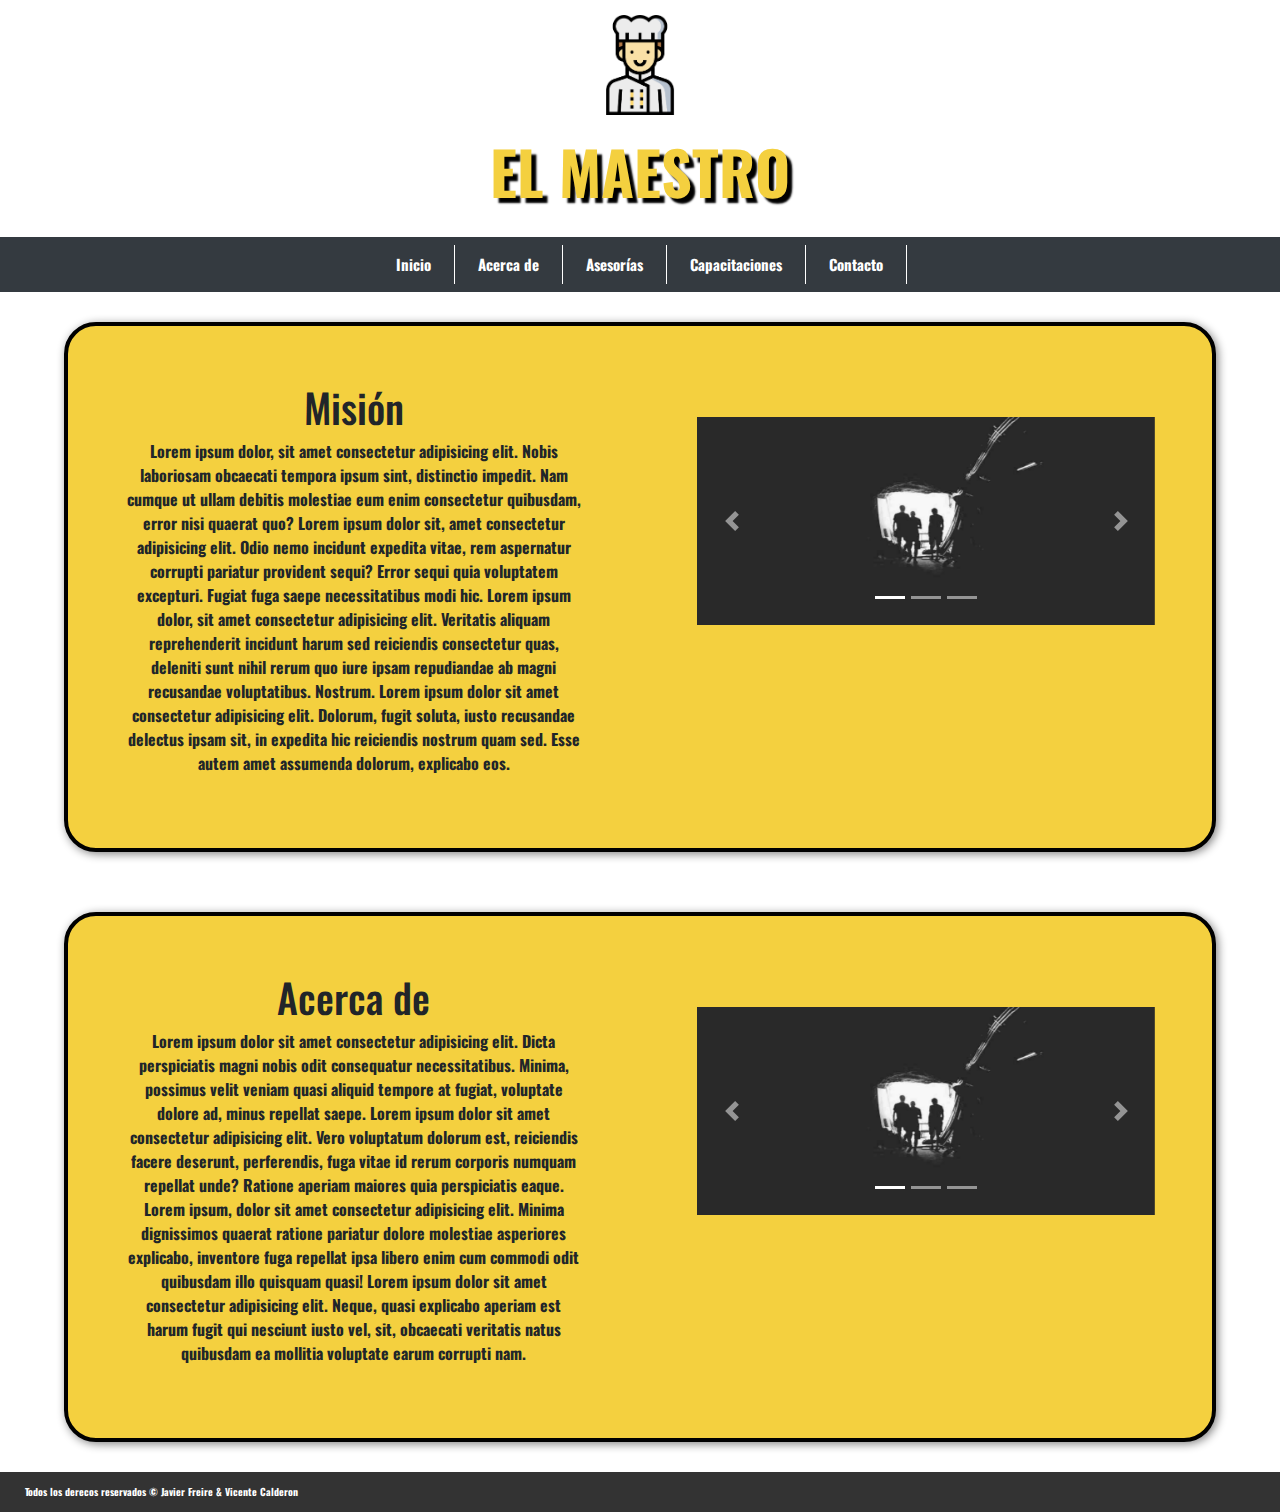
==== index.html @ d7a4fb15 "commit on 'main'" ====
<!DOCTYPE html>
<html lang="es">

<head>
    <meta charset="UTF-8">
    <meta http-equiv="X-UA-Compatible" content="IE=edge">
    <meta name="viewport" content="width=device-width, initial-scale=1.0">
    <title>Asesorias y Capacitaciones Gastronómicas "El Maestro"</title>
    <link rel="icon" href="img/chef.png">
    <link rel="stylesheet" href="css/style.css">
    <link href="https://fonts.googleapis.com/css2?family=Oswald&display=swap" rel="stylesheet">
    <link rel="stylesheet" href="https://maxcdn.bootstrapcdn.com/bootstrap/4.5.2/css/bootstrap.min.css">
    <script src="https://ajax.googleapis.com/ajax/libs/jquery/3.5.1/jquery.min.js"></script>
    <script src="https://cdnjs.cloudflare.com/ajax/libs/popper.js/1.16.0/umd/popper.min.js"></script>
    <script src="https://maxcdn.bootstrapcdn.com/bootstrap/4.5.2/js/bootstrap.min.js"></script>
    <style>
        /* Make the image fully responsive */
        
        .carousel-inner img {
            width: 100%;
            height: 100%;
        }
    </style>
</head>

<body>

    <header id="cabecera">
        <div id="logo">
            <img src="img/chef.png" alt="Logo Chef">
        </div>
        <h1><a href="index.html">El Maestro</a></h1>
    </header>
    <nav class="navbar navbar-expand-lg navbar-dark bg-dark ">
        <button class="navbar-toggler" data-target="#menu" data-toggle="collapse" type="button">
            <span class="navbar-toggler-icon"></span>
        </button>
        <div class="collapse navbar-collapse center" id="menu">
            <ul class="navbar-nav mx-auto">
                <li class="nav-item active">
                    <a href="index.html" class="nav-link">Inicio</a>
                </li>
                <li class="nav-item active">
                    <a href="#acercade" class="nav-link">Acerca de</a>
                </li>
                <li class="nav-item active">
                    <a href="asesorias.html" class="nav-link">Asesorías</a>
                </li>
                <li class="nav-item active">
                    <a href="capacitaciones.html" class="nav-link">Capacitaciones</a>
                </li>
                <li class="nav-item active">
                    <a href="contacto.html" class="nav-link">Contacto</a>
                </li>
            </ul>
        </div>
    </nav>
    <section class="contenedor">
        <div class="sect">
            <div class="cont">
                <h1 class="titulo">Misión</h1>
                <p>
                    Lorem ipsum dolor, sit amet consectetur adipisicing elit. Nobis laboriosam obcaecati tempora ipsum sint, distinctio impedit. Nam cumque ut ullam debitis molestiae eum enim consectetur quibusdam, error nisi quaerat quo? Lorem ipsum dolor sit, amet consectetur
                    adipisicing elit. Odio nemo incidunt expedita vitae, rem aspernatur corrupti pariatur provident sequi? Error sequi quia voluptatem excepturi. Fugiat fuga saepe necessitatibus modi hic. Lorem ipsum dolor, sit amet consectetur adipisicing
                    elit. Veritatis aliquam reprehenderit incidunt harum sed reiciendis consectetur quas, deleniti sunt nihil rerum quo iure ipsam repudiandae ab magni recusandae voluptatibus. Nostrum. Lorem ipsum dolor sit amet consectetur adipisicing
                    elit. Dolorum, fugit soluta, iusto recusandae delectus ipsam sit, in expedita hic reiciendis nostrum quam sed. Esse autem amet assumenda dolorum, explicabo eos.
                </p>
            </div>
            <div class="carrusel">
                <div id="demo" class="carousel slide" data-ride="carousel">

                    <!-- Indicators -->
                    <ul class="carousel-indicators">
                        <li data-target="#demo" data-slide-to="0" class="active"></li>
                        <li data-target="#demo" data-slide-to="1"></li>
                        <li data-target="#demo" data-slide-to="2"></li>
                    </ul>

                    <!-- The slideshow -->
                    <div class="carousel-inner">
                        <div class="carousel-item active">
                            <img src="img/la.jpg" alt="Los Angeles" width="1100" height="500">
                        </div>
                        <div class="carousel-item">
                            <img src="img/chicago.jpg" alt="Chicago" width="1100" height="500">
                        </div>
                        <div class="carousel-item">
                            <img src="img/ny.jpg" alt="New York" width="1100" height="500">
                        </div>
                    </div>

                    <!-- Left and right controls -->
                    <a class="carousel-control-prev" href="#demo" data-slide="prev">
                        <span class="carousel-control-prev-icon"></span>
                    </a>
                    <a class="carousel-control-next" href="#demo" data-slide="next">
                        <span class="carousel-control-next-icon"></span>
                    </a>
                </div>
            </div>
        </div>

        <div class="sect">
            <a name="acercade"></a>

            <div class="cont">
                <h1 class="titulo">Acerca de</h1>
                <p>
                    Lorem ipsum dolor sit amet consectetur adipisicing elit. Dicta perspiciatis magni nobis odit consequatur necessitatibus. Minima, possimus velit veniam quasi aliquid tempore at fugiat, voluptate dolore ad, minus repellat saepe. Lorem ipsum dolor sit amet
                    consectetur adipisicing elit. Vero voluptatum dolorum est, reiciendis facere deserunt, perferendis, fuga vitae id rerum corporis numquam repellat unde? Ratione aperiam maiores quia perspiciatis eaque. Lorem ipsum, dolor sit amet consectetur
                    adipisicing elit. Minima dignissimos quaerat ratione pariatur dolore molestiae asperiores explicabo, inventore fuga repellat ipsa libero enim cum commodi odit quibusdam illo quisquam quasi! Lorem ipsum dolor sit amet consectetur adipisicing
                    elit. Neque, quasi explicabo aperiam est harum fugit qui nesciunt iusto vel, sit, obcaecati veritatis natus quibusdam ea mollitia voluptate earum corrupti nam.
                </p>
            </div>

            <div class="carrusel">
                <div id="demo1" class="carousel slide" data-ride="carousel">

                    <!-- Indicators -->
                    <ul class="carousel-indicators">
                        <li data-target="#demo1" data-slide-to="0" class="active"></li>
                        <li data-target="#demo1" data-slide-to="1"></li>
                        <li data-target="#demo1" data-slide-to="2"></li>
                    </ul>

                    <!-- The slideshow -->
                    <div class="carousel-inner">
                        <div class="carousel-item active">
                            <img src="img/la.jpg" alt="Los Angeles" width="1100" height="500">
                        </div>
                        <div class="carousel-item">
                            <img src="img/chicago.jpg" alt="Chicago" width="1100" height="500">
                        </div>
                        <div class="carousel-item">
                            <img src="img/ny.jpg" alt="New York" width="1100" height="500">
                        </div>
                    </div>

                    <!-- Left and right controls -->
                    <a class="carousel-control-prev" href="#demo1" data-slide="prev">
                        <span class="carousel-control-prev-icon"></span>
                    </a>
                    <a class="carousel-control-next" href="#demo1" data-slide="next">
                        <span class="carousel-control-next-icon"></span>
                    </a>
                </div>
            </div>
        </div>




    </section>
    <footer id="pie">
        <p>Todos los derecos reservados &copy; Javier Freire & Vicente Calderon</p>
    </footer>









</body>

</html>
---- css/style.css ----
* {
    margin: 0%;
    padding: 0%;
    font-family: 'Oswald', sans-serif;
    font-weight: bold;
}

body {
    background-color: #f7f7f7;
}

#cabecera {
    width: 100%;
}

#logo {
    padding-top: 15px;
    text-align: center;
}

#logo img {
    height: 100px;
    width: 100PX;
}

#cabecera h1 {
    text-align: center;
    padding-top: 20px;
    text-shadow: 5px 5px 2px black;
    font-size: 60px;
    text-transform: uppercase;
}

#cabecera h1 a {
    color: #F4D03F;
    text-decoration: none;
}

#cabecera h1 a:hover {
    color: #F4D03F;
}

nav {
    margin-top: 30px;
}

nav ul li {
    padding: 0px 15px;
    border-right: 1px solid white;
}

#menu ul li:hover {
    cursor: pointer;
    background: rgba(0, 0, 0, 0.4);
}

#menu ul li a {
    font-weight: bold;
    text-decoration: none;
    font-size: 15px;
}

#menu ul li a:hover {
    color: #F4D03F;
}

.contenedor {
    height: 100vh;
}

.sect {
    width: 90%;
    margin: 30px 5%;
    border: 4px solid black;
    border-radius: 2em;
    box-shadow: 2px 2px 10px grey;
    background-color: #F4D03F;
    float: left;
}

.cont {
    width: 40%;
    margin: 5%;
    text-align: center;
    float: left;
}

.carrusel {
    width: 40%;
    height: 80%;
    margin: 8% 5%;
    text-align: center;
    float: right;
}

#pie {
    margin-top: 40px;
    height: 40px;
    background-color: #333;
    clear: left;
}

#pie p {
    line-height: 40px;
    font-size: 10px;
    color: white;
    margin-left: 25px;
}

@media (max-width: 1201px) {
    .cont {
        width: auto;
    }
    .carrusel {
        width: auto;
    }
}

@media (max-width: 992px) {
    nav ul li {
        border-right: none;
        border-bottom: 1px solid white;
    }
    #menu ul li a:hover {
        color: #F4D03F;
    }
}
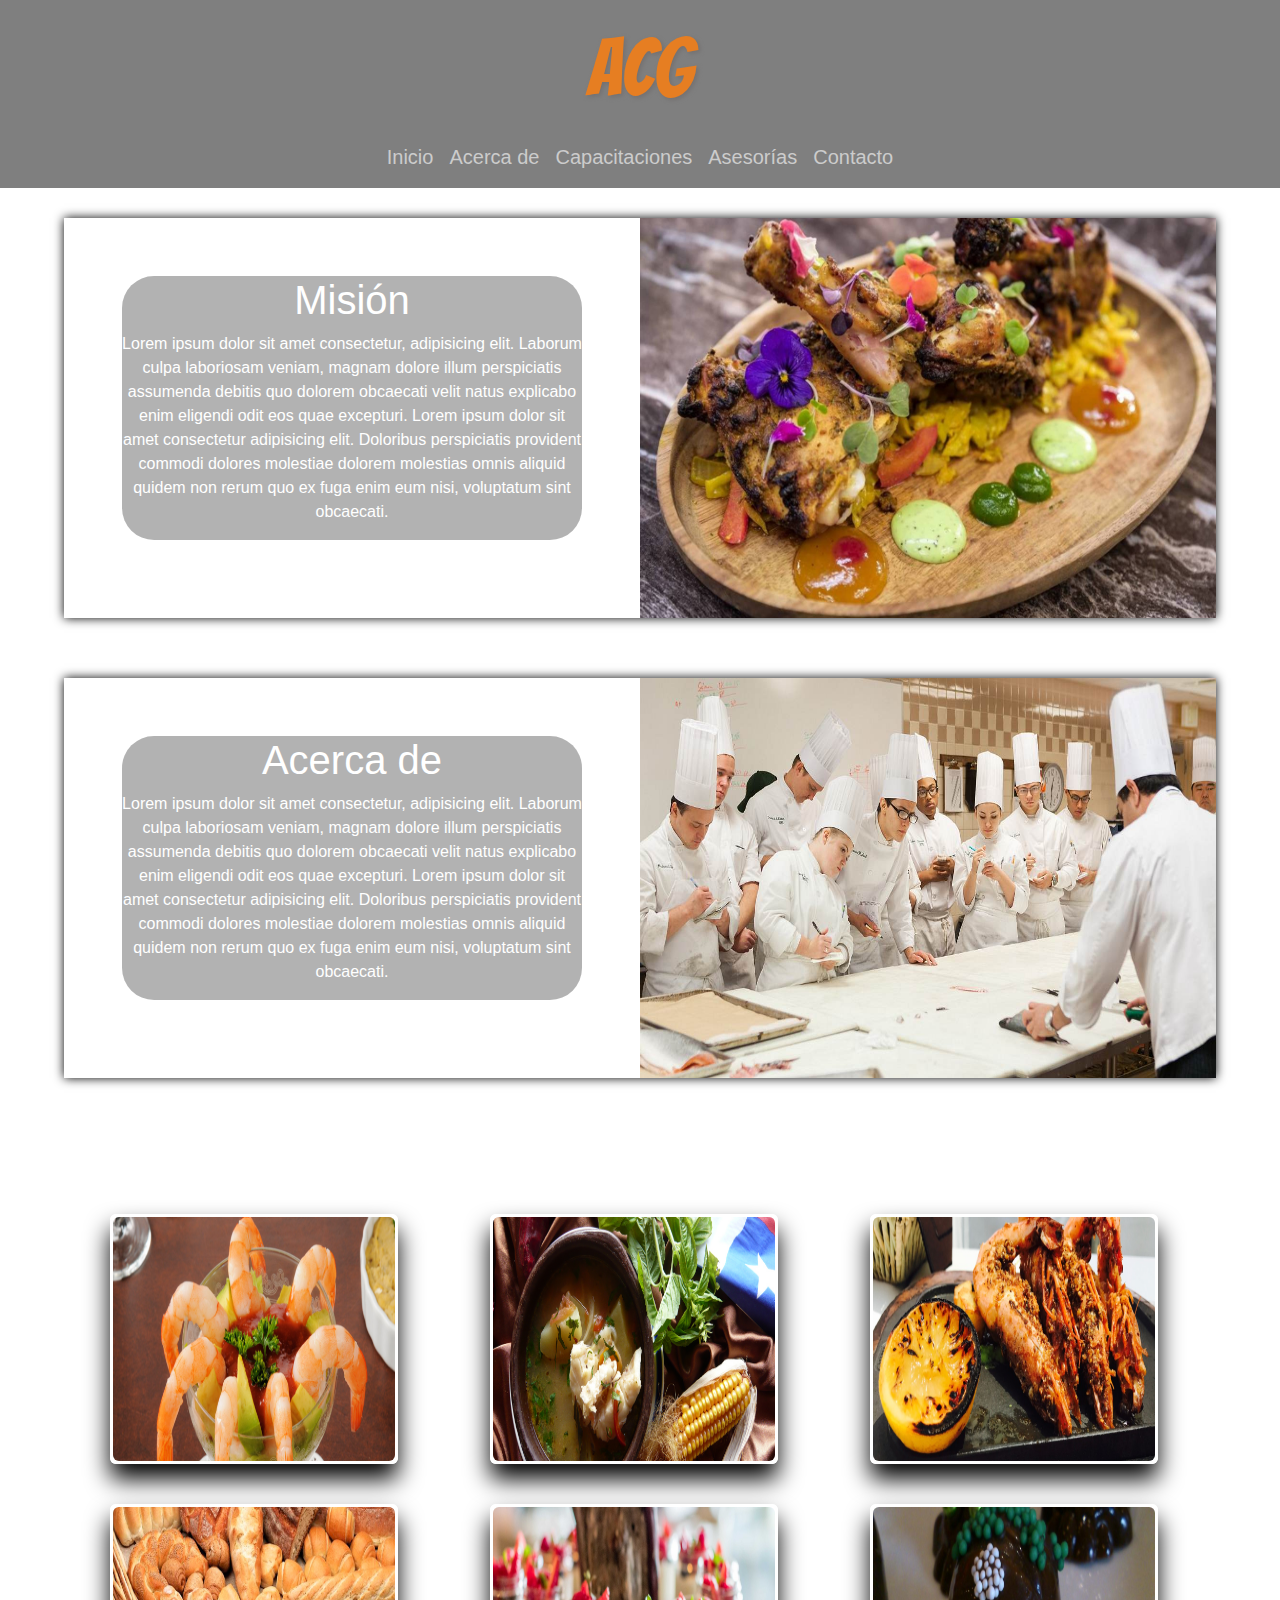
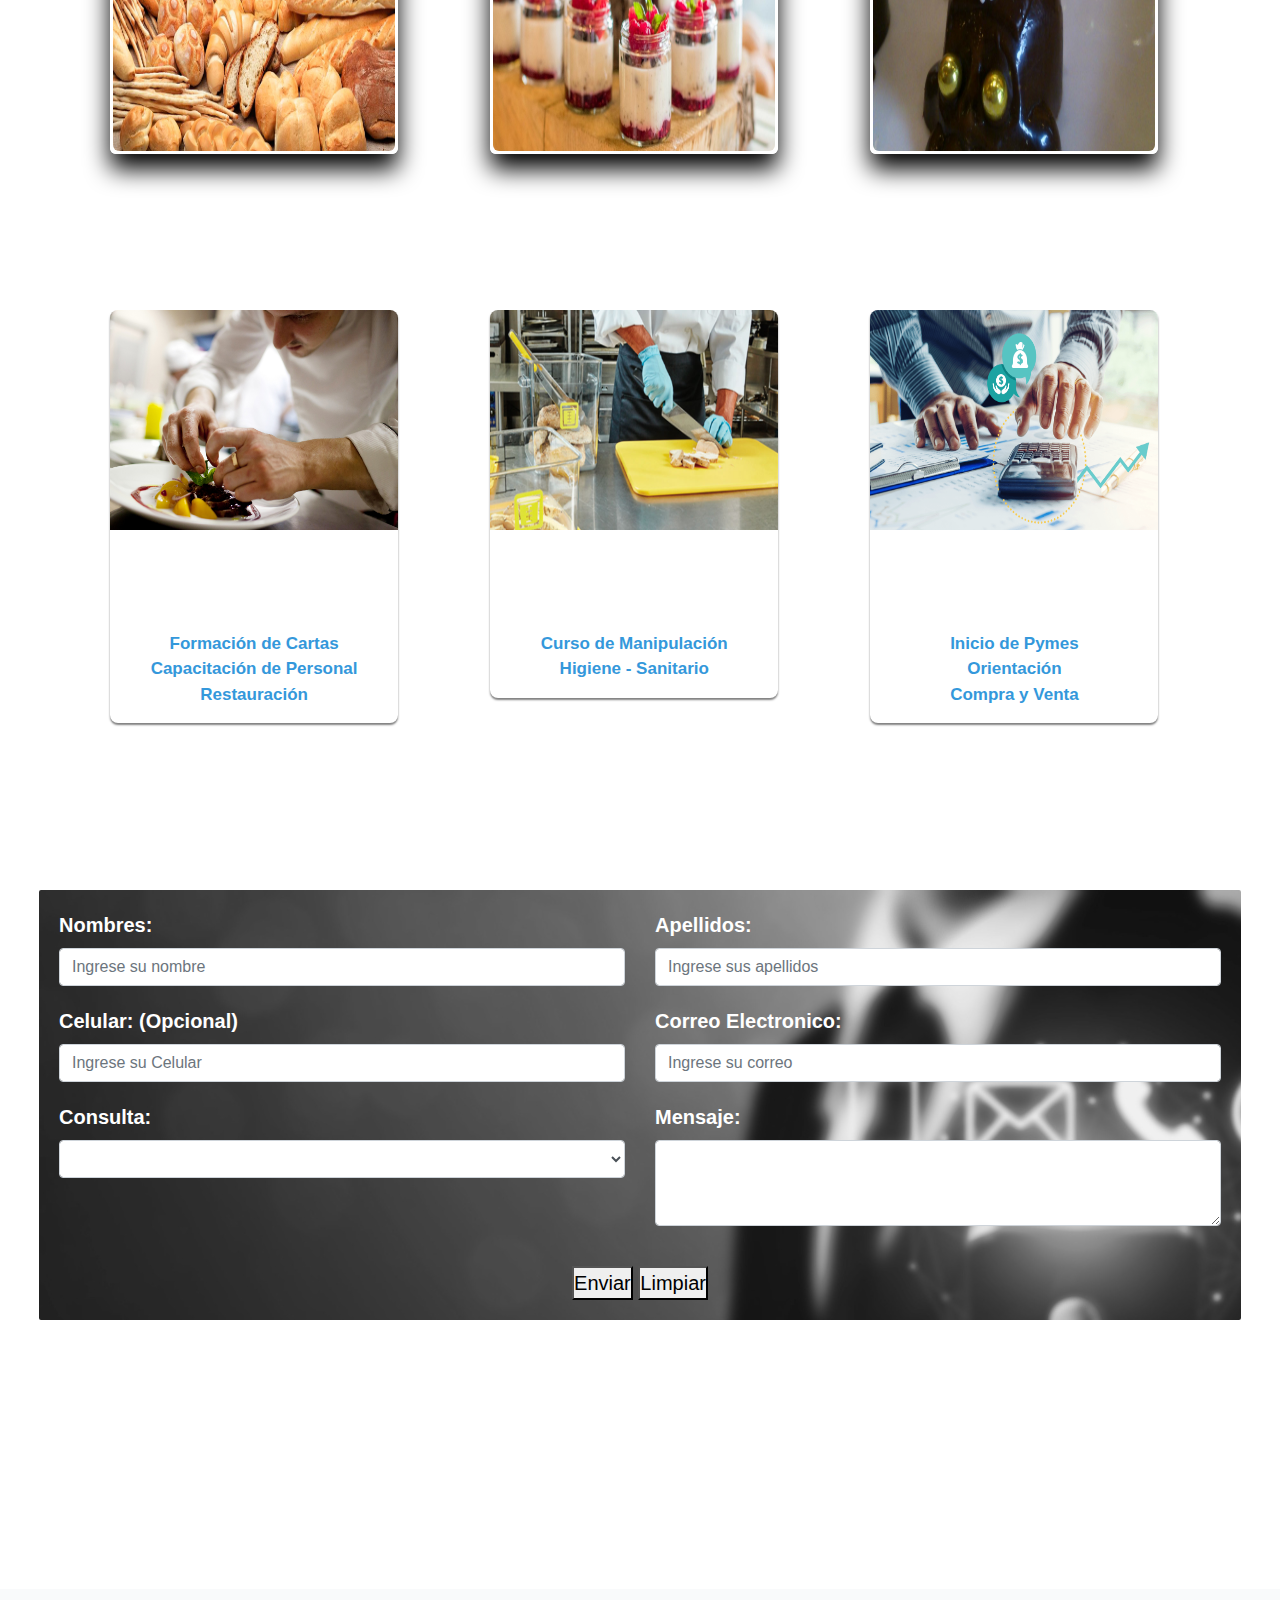
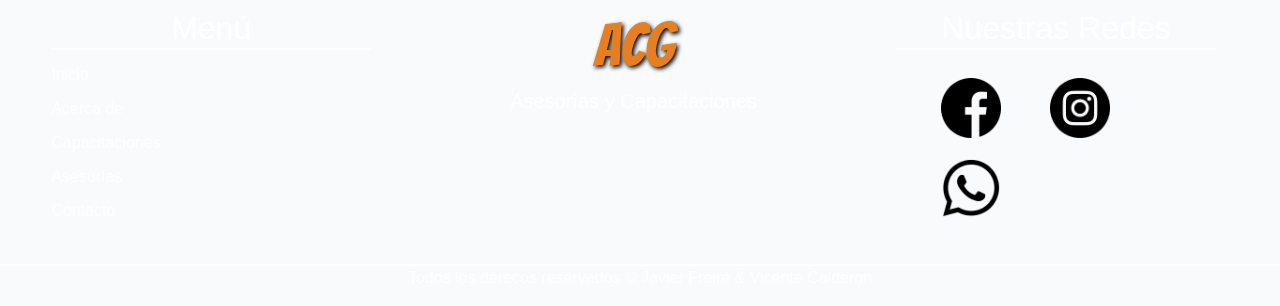
==== commit 5e072055: "commit on 'main'" ====
--- a/index.html
+++ b/index.html
@@ -5,163 +5,273 @@
     <meta charset="UTF-8">
     <meta http-equiv="X-UA-Compatible" content="IE=edge">
     <meta name="viewport" content="width=device-width, initial-scale=1.0">
-    <title>Asesorias y Capacitaciones Gastronómicas "El Maestro"</title>
-    <link rel="icon" href="img/chef.png">
-    <link rel="stylesheet" href="css/style.css">
-    <link href="https://fonts.googleapis.com/css2?family=Oswald&display=swap" rel="stylesheet">
+    <link rel="stylesheet" href="style.css">
+    <link rel="preconnect" href="https://fonts.gstatic.com">
+    <link href="https://fonts.googleapis.com/css2?family=Bangers&display=swap" rel="stylesheet">
     <link rel="stylesheet" href="https://maxcdn.bootstrapcdn.com/bootstrap/4.5.2/css/bootstrap.min.css">
     <script src="https://ajax.googleapis.com/ajax/libs/jquery/3.5.1/jquery.min.js"></script>
     <script src="https://cdnjs.cloudflare.com/ajax/libs/popper.js/1.16.0/umd/popper.min.js"></script>
     <script src="https://maxcdn.bootstrapcdn.com/bootstrap/4.5.2/js/bootstrap.min.js"></script>
-    <style>
-        /* Make the image fully responsive */
-        
-        .carousel-inner img {
-            width: 100%;
-            height: 100%;
-        }
-    </style>
+    <title>Asesorias y Capacitaciones</title>
 </head>
 
 <body>
 
-    <header id="cabecera">
-        <div id="logo">
-            <img src="img/chef.png" alt="Logo Chef">
-        </div>
-        <h1><a href="index.html">El Maestro</a></h1>
-    </header>
-    <nav class="navbar navbar-expand-lg navbar-dark bg-dark ">
-        <button class="navbar-toggler" data-target="#menu" data-toggle="collapse" type="button">
-            <span class="navbar-toggler-icon"></span>
-        </button>
-        <div class="collapse navbar-collapse center" id="menu">
-            <ul class="navbar-nav mx-auto">
-                <li class="nav-item active">
-                    <a href="index.html" class="nav-link">Inicio</a>
-                </li>
-                <li class="nav-item active">
-                    <a href="#acercade" class="nav-link">Acerca de</a>
-                </li>
-                <li class="nav-item active">
-                    <a href="asesorias.html" class="nav-link">Asesorías</a>
-                </li>
-                <li class="nav-item active">
-                    <a href="capacitaciones.html" class="nav-link">Capacitaciones</a>
-                </li>
-                <li class="nav-item active">
-                    <a href="contacto.html" class="nav-link">Contacto</a>
-                </li>
-            </ul>
-        </div>
-    </nav>
-    <section class="contenedor">
-        <div class="sect">
-            <div class="cont">
-                <h1 class="titulo">Misión</h1>
-                <p>
-                    Lorem ipsum dolor, sit amet consectetur adipisicing elit. Nobis laboriosam obcaecati tempora ipsum sint, distinctio impedit. Nam cumque ut ullam debitis molestiae eum enim consectetur quibusdam, error nisi quaerat quo? Lorem ipsum dolor sit, amet consectetur
-                    adipisicing elit. Odio nemo incidunt expedita vitae, rem aspernatur corrupti pariatur provident sequi? Error sequi quia voluptatem excepturi. Fugiat fuga saepe necessitatibus modi hic. Lorem ipsum dolor, sit amet consectetur adipisicing
-                    elit. Veritatis aliquam reprehenderit incidunt harum sed reiciendis consectetur quas, deleniti sunt nihil rerum quo iure ipsam repudiandae ab magni recusandae voluptatibus. Nostrum. Lorem ipsum dolor sit amet consectetur adipisicing
-                    elit. Dolorum, fugit soluta, iusto recusandae delectus ipsam sit, in expedita hic reiciendis nostrum quam sed. Esse autem amet assumenda dolorum, explicabo eos.
-                </p>
-            </div>
-            <div class="carrusel">
-                <div id="demo" class="carousel slide" data-ride="carousel">
-
-                    <!-- Indicators -->
-                    <ul class="carousel-indicators">
-                        <li data-target="#demo" data-slide-to="0" class="active"></li>
-                        <li data-target="#demo" data-slide-to="1"></li>
-                        <li data-target="#demo" data-slide-to="2"></li>
-                    </ul>
-
-                    <!-- The slideshow -->
-                    <div class="carousel-inner">
-                        <div class="carousel-item active">
-                            <img src="img/la.jpg" alt="Los Angeles" width="1100" height="500">
-                        </div>
-                        <div class="carousel-item">
-                            <img src="img/chicago.jpg" alt="Chicago" width="1100" height="500">
-                        </div>
-                        <div class="carousel-item">
-                            <img src="img/ny.jpg" alt="New York" width="1100" height="500">
-                        </div>
-                    </div>
-
-                    <!-- Left and right controls -->
-                    <a class="carousel-control-prev" href="#demo" data-slide="prev">
-                        <span class="carousel-control-prev-icon"></span>
-                    </a>
-                    <a class="carousel-control-next" href="#demo" data-slide="next">
-                        <span class="carousel-control-next-icon"></span>
-                    </a>
-                </div>
-            </div>
-        </div>
-
-        <div class="sect">
-            <a name="acercade"></a>
-
-            <div class="cont">
-                <h1 class="titulo">Acerca de</h1>
-                <p>
-                    Lorem ipsum dolor sit amet consectetur adipisicing elit. Dicta perspiciatis magni nobis odit consequatur necessitatibus. Minima, possimus velit veniam quasi aliquid tempore at fugiat, voluptate dolore ad, minus repellat saepe. Lorem ipsum dolor sit amet
-                    consectetur adipisicing elit. Vero voluptatum dolorum est, reiciendis facere deserunt, perferendis, fuga vitae id rerum corporis numquam repellat unde? Ratione aperiam maiores quia perspiciatis eaque. Lorem ipsum, dolor sit amet consectetur
-                    adipisicing elit. Minima dignissimos quaerat ratione pariatur dolore molestiae asperiores explicabo, inventore fuga repellat ipsa libero enim cum commodi odit quibusdam illo quisquam quasi! Lorem ipsum dolor sit amet consectetur adipisicing
-                    elit. Neque, quasi explicabo aperiam est harum fugit qui nesciunt iusto vel, sit, obcaecati veritatis natus quibusdam ea mollitia voluptate earum corrupti nam.
-                </p>
-            </div>
-
-            <div class="carrusel">
-                <div id="demo1" class="carousel slide" data-ride="carousel">
-
-                    <!-- Indicators -->
-                    <ul class="carousel-indicators">
-                        <li data-target="#demo1" data-slide-to="0" class="active"></li>
-                        <li data-target="#demo1" data-slide-to="1"></li>
-                        <li data-target="#demo1" data-slide-to="2"></li>
-                    </ul>
-
-                    <!-- The slideshow -->
-                    <div class="carousel-inner">
-                        <div class="carousel-item active">
-                            <img src="img/la.jpg" alt="Los Angeles" width="1100" height="500">
-                        </div>
-                        <div class="carousel-item">
-                            <img src="img/chicago.jpg" alt="Chicago" width="1100" height="500">
-                        </div>
-                        <div class="carousel-item">
-                            <img src="img/ny.jpg" alt="New York" width="1100" height="500">
-                        </div>
-                    </div>
-
-                    <!-- Left and right controls -->
-                    <a class="carousel-control-prev" href="#demo1" data-slide="prev">
-                        <span class="carousel-control-prev-icon"></span>
-                    </a>
-                    <a class="carousel-control-next" href="#demo1" data-slide="next">
-                        <span class="carousel-control-next-icon"></span>
-                    </a>
-                </div>
-            </div>
-        </div>
+    <section>
+        <header>
+            <div class="titulo" id="principio">
+                <h1>ACG</h1>
+            </div>
+            <nav class="navbar navbar-expand-lg navbar-dark ">
+                <button class="navbar-toggler" data-target="#menu" data-toggle="collapse" type="button">
+                    <span class="navbar-toggler-icon"></span>
+                </button>
+                <div class="collapse navbar-collapse center" id="menu">
+                    <ul class="navbar-nav mx-auto">
+                        <li class="nav-item active">
+                            <a href="#inicio" class="nav-link">Inicio</a>
+                        </li>
+                        <li class="nav-item active">
+                            <a href="#acercade" class="nav-link">Acerca de</a>
+                        </li>
+                        <li class="nav-item active">
+                            <a href="#capas" class="nav-link">Capacitaciones</a>
+                        </li>
+                        <li class="nav-item active">
+                            <a href="#asesos" class="nav-link">Asesorías</a>
+                        </li>
+                        <li class="nav-item active">
+                            <a href="#contac" class="nav-link">Contacto</a>
+                        </li>
+                    </ul>
+                </div>
+            </nav>
+        </header>
+        <section class="contenedor">
+            <a name="inicio"></a>
+            <div class="sect">
+                <div class="cont">
+                    <h1 class="titulo">Misión</h1>
+                    <p>
+                        Lorem ipsum dolor sit amet consectetur, adipisicing elit. Laborum culpa laboriosam veniam, magnam dolore illum perspiciatis assumenda debitis quo dolorem obcaecati velit natus explicabo enim eligendi odit eos quae excepturi. Lorem ipsum dolor sit amet
+                        consectetur adipisicing elit. Doloribus perspiciatis provident commodi dolores molestiae dolorem molestias omnis aliquid quidem non rerum quo ex fuga enim eum nisi, voluptatum sint obcaecati.
+                    </p>
+                </div>
+                <div class="referencia">
+                    <img src="img/pollo.jpg" alt="Plato Pollo">
+                </div>
+            </div>
+
+            <div class="sect">
+                <a name="acercade"></a>
+                <div class="cont">
+
+                    <h1 class="titulo">Acerca de</h1>
+                    <p>
+                        Lorem ipsum dolor sit amet consectetur, adipisicing elit. Laborum culpa laboriosam veniam, magnam dolore illum perspiciatis assumenda debitis quo dolorem obcaecati velit natus explicabo enim eligendi odit eos quae excepturi. Lorem ipsum dolor sit amet
+                        consectetur adipisicing elit. Doloribus perspiciatis provident commodi dolores molestiae dolorem molestias omnis aliquid quidem non rerum quo ex fuga enim eum nisi, voluptatum sint obcaecati.
+                    </p>
+                </div>
+
+                <div class="referencia">
+                    <img src="img/clase3.jpg" alt="Plato Pollo">
+                </div>
+            </div>
+
+            <div class="capacitaciones">
+                <a name="capas"></a>
+                <h1>Nuestras Capacitaciones</h1>
+                <figure>
+                    <img src="img/banqueteria.png" alt="">
+                    <div class="mensaje">
+                        <h3>Banqueteria</h3>
+                        <p>Lorem ipsum dolor sit amet, consectetur adipisicing elit. Dolor sunt aperiam veniam harum.
+                        </p>
+                    </div>
+                </figure>
+                <figure>
+                    <img src="img/chilena.jpg" alt="">
+                    <div class="mensaje">
+                        <h3>Cocina Chilena</h3>
+                        <p>Lorem ipsum dolor sit amet, consectetur adipisicing elit. Dolor sunt aperiam veniam harum.
+                        </p>
+                    </div>
+                </figure>
+                <figure>
+                    <img src="img/cointernacional.jpg" alt="">
+                    <div class="mensaje">
+                        <h3>Cocina Internacional</h3>
+                        <p>Lorem ipsum dolor sit amet, consectetur adipisicing elit. Dolor sunt aperiam veniam harum.
+                        </p>
+                    </div>
+                </figure>
+                <figure>
+                    <img src="img/panaderia.jpg" alt="">
+                    <div class="mensaje">
+                        <h3>Panaderia</h3>
+                        <p>Lorem ipsum dolor sit amet, consectetur adipisicing elit. Dolor sunt aperiam veniam harum.
+                        </p>
+                    </div>
+                </figure>
+                <figure>
+                    <img src="img/reposteria.jpg" alt="">
+                    <div class="mensaje">
+                        <h3>Reposteria</h3>
+                        <p>Lorem ipsum dolor sit amet, consectetur adipisicing elit. Dolor sunt aperiam veniam harum.
+                        </p>
+                    </div>
+                </figure>
+                <figure>
+                    <img src="img/chocolateria.jpg" alt="">
+                    <div class="mensaje">
+                        <h3>Chocolateria</h3>
+                        <p>Lorem ipsum dolor sit amet, consectetur adipisicing elit. Dolor sunt aperiam veniam harum.
+                        </p>
+                    </div>
+                </figure>
+            </div>
+            <div class="asesorias">
+                <a name="asesos"></a>
+                <h1>Nuestras Asesorías</h1>
+                <div class="carta">
+                    <img src="img/aseso-gastro.jpg" alt="">
+                    <h4>Asesoría Gastronomica</h4>
+                    <p>Lorem ipsum dolor sit amet consectetur adipisicing elit. Soluta, eveniet!</p>
+                    <ul>
+                        <li>Formación de Cartas</li>
+                        <li>Capacitación de Personal</li>
+                        <li>Restauración</li>
+                    </ul>
+                </div>
+                <div class="carta">
+                    <img src="img/aseso-sani.jpg" alt="">
+                    <h4>Asesoría Sanitaria</h4>
+                    <p>Lorem ipsum dolor sit amet consectetur adipisicing elit. Soluta, eveniet!</p>
+                    <ul>
+                        <li>Curso de Manipulación</li>
+                        <li>Higiene - Sanitario</li>
+                    </ul>
+                </div>
+                <div class="carta">
+                    <img src="img/aseso-logis.png" alt="">
+                    <h4>Asesoría Logistica</h4>
+                    <p>Lorem ipsum dolor sit amet consectetur adipisicing elit. Soluta, eveniet!</p>
+                    <ul>
+                        <li>Inicio de Pymes</li>
+                        <li>Orientación</li>
+                        <li>Compra y Venta</li>
+                    </ul>
+                </div>
+            </div>
+
+            <div class="contac">
+                <a name="contac"></a>
+                <h1>¿Necesitas ayuda? ¡Contáctanos!</h1>
+
+
+
+
+                <form>
+
+                    <div class="row">
+                        <div class="col">
+                            <label for="nombre">Nombres: </label>
+                            <input type="text" size="50" class="form-control" id="nombre" placeholder="Ingrese su nombre">
+                            <div id="mensaje1" class="errores">Ingrese un nombre</div>
+                        </div>
+                        <div class="col">
+                            <label for="apellido">Apellidos: </label>
+                            <input type="text" size="50" class="form-control" id="apellido" placeholder="Ingrese sus apellidos">
+                            <div id="mensaje2" class="errores">Ingrese un apellido</div>
+                        </div>
+                    </div>
+                    <div class="row">
+                        <div class="col">
+                            <label for="celular">Celular: (Opcional)</label>
+                            <input type="text" size="50" class="form-control" id="celular" placeholder="Ingrese su Celular">
+                        </div>
+                        <div class="col">
+                            <label for="correo">Correo Electronico: </label>
+                            <input type="text" size="50" class="form-control" id="correo" placeholder="Ingrese su correo">
+                            <div id="mensaje3" class="errores">Ingrese un correo</div>
+                        </div>
+                    </div>
+                    <div class="row">
+                        <div class="col">
+                            <label for="asunto">Consulta: </label>
+                            <select name="asunto" width="100" id="consulta" class="form-control">
+                            <option value=""></option>
+                            <option value="aseso">Asesorías</option>
+                            <option value="capa">Capacitaciones</option>
+                            <option value="otro">Otros</option>
+                        </select>
+                            <div id="mensaje4" class="errores">Seleccione una opción</div>
+
+                        </div>
+                        <div class="col">
+                            <label for="mensaje">Mensaje: </label>
+                            <textarea name="mensaje" class="form-control" id="mensaje" cols="30" rows="3"></textarea>
+                            <div id="mensaje5" class="errores">El mensaje debe contener al menos 20 palabras</div>
+                        </div>
+
+                    </div>
+                    <div class="boton">
+                        <button type="button" id="enviar">Enviar</button>
+                        <button type="button" id="limpiar">Limpiar</button>
+                    </div>
+                </form>
+            </div>
+
+
+            <a href="#principio"><img src="img/flecha-hacia-arriba.png" id="arriba" alt=""></a>
+
+            <script src="js/boton-arriba.js"></script>
+        </section>
+        <footer id="pie">
+            <div class="menu-pie">
+                <h2>Menú</h2>
+                <ul>
+
+                    <li>
+                        <a href="#inicio">Inicio</a>
+                    </li>
+                    <li>
+                        <a href="#acercade">Acerca de</a>
+                    </li>
+                    <li>
+                        <a href="#capas">Capacitaciones</a>
+                    </li>
+                    <li>
+                        <a href="#asesos">Asesorías</a>
+                    </li>
+                    <li>
+                        <a href="#contac">Contacto</a>
+                    </li>
+                </ul>
+            </div>
+            <div class="titulo-pie">
+                <h2>ACG</h2>
+                <h4>Asesorías y Capacitaciones</h4>
+            </div>
+            <div class="redes">
+                <h2>Nuestras Redes</h2>
+                <a href="#"><img src="img/facebook.png" alt=""></a>
+                <a href="#"><img src="img/instagram.png" alt=""></a>
+                <a href="#"><img src="img/whatsapp.png" alt=""></a>
+            </div>
+            <p>Todos los derecos reservados &copy; Javier Freire & Vicente Calderon</p>
+        </footer>
+
 
 
 
 
     </section>
-    <footer id="pie">
-        <p>Todos los derecos reservados &copy; Javier Freire & Vicente Calderon</p>
-    </footer>
-
-
-
-
-
-
-
-
+
+    <script src="https://ajax.googleapis.com/ajax/libs/jquery/3.5.1/jquery.min.js"></script>
+    <script src="https://cdnjs.cloudflare.com/ajax/libs/popper.js/1.16.0/umd/popper.min.js"></script>
+    <script src="https://maxcdn.bootstrapcdn.com/bootstrap/4.5.2/js/bootstrap.min.js"></script>
+    <script src="js/validador.js"></script>
 
 </body>
 
--- a/style.css
+++ b/style.css
@@ -0,0 +1,389 @@
+* {
+    margin: 0%;
+    padding: 0%;
+}
+
+body {
+    background-image: url("img/fondo.png");
+    background-size: 100%;
+    background-attachment: fixed;
+}
+
+header {
+    background-color: rgba(0, 0, 0, .5);
+}
+
+.contenedor {
+    color: white;
+}
+
+.titulo h1 {
+    text-align: center;
+    color: #E67E22;
+    font-family: 'Bangers', cursive;
+    text-shadow: 2px 2px 4px rgb(116, 113, 113);
+    font-size: 80px;
+    text-transform: uppercase;
+    padding-top: 20px;
+    padding-bottom: 10px;
+    margin: 0%;
+}
+
+#menu ul li a {
+    color: #ccc;
+    font-size: 20px;
+    transition: all 600ms;
+}
+
+#menu ul li a:hover {
+    transform: translateY(-10px);
+    transform: translateX(15px);
+    background-color: black;
+    box-shadow: 0px 0px 5px white;
+}
+
+.sect {
+    width: 90%;
+    margin: 30px 5%;
+    box-shadow: 0px 0px 10px black;
+    float: left;
+}
+
+.cont {
+    background-color: rgba(0, 0, 0, 0.3);
+    border-radius: 2em;
+    width: 40%;
+    margin: 5%;
+    color: white;
+    text-align: center;
+    float: left;
+}
+
+.referencia {
+    width: 50%;
+    height: 400px;
+    float: left;
+}
+
+.referencia img {
+    width: 100%;
+    height: 100%;
+}
+
+.capacitaciones {
+    text-align: center;
+    width: 90%;
+    margin: 30px 5%;
+    float: left;
+}
+
+.capacitaciones figure {
+    position: relative;
+    float: left;
+    width: 25%;
+    height: 250px;
+    margin: 20px 4%;
+    border: solid 3px white;
+    border-radius: 6px;
+    box-shadow: 0px 15px 25px black;
+    cursor: pointer;
+}
+
+.capacitaciones figure img {
+    width: 100%;
+    height: 100%;
+    border-radius: 6px;
+    transition: all 500ms ease-out;
+}
+
+.capacitaciones figure .mensaje {
+    position: absolute;
+    top: 0;
+    width: 100%;
+    height: 100%;
+    background: rgba(144, 148, 151, 0.7);
+    transition: all 500ms ease-out;
+    opacity: 0;
+    visibility: hidden;
+    text-align: center;
+}
+
+.capacitaciones figure:hover>.mensaje {
+    opacity: 1;
+    visibility: visible;
+}
+
+.capacitaciones figure:hover>.mensaje h3 {
+    margin-top: 70px;
+    margin-bottom: 15px;
+}
+
+.capacitaciones figure .mensaje h3 {
+    color: black;
+    font-weight: bold;
+    transition: all 500ms ease-out;
+    margin-top: 30px;
+    margin-bottom: 100px;
+}
+
+.capacitaciones figure .mensaje p {
+    color: black;
+    font-size: 15px;
+    line-height: 1.5;
+    width: 100%;
+    max-width: 220px;
+    margin: auto;
+}
+
+.asesorias {
+    width: 90%;
+    margin: 30px 5%;
+    float: left;
+}
+
+.asesorias h1 {
+    text-align: center;
+}
+
+.carta {
+    width: 25%;
+    margin: 20px 4%;
+    border-radius: 8px;
+    box-shadow: 0 2px 2px rgba(0, 0, 0, 0.5);
+    overflow: hidden;
+    cursor: pointer;
+    text-align: center;
+    transition: all 250ms;
+    float: left;
+}
+
+.asesorias .carta:hover {
+    transform: translateY(-15px);
+    box-shadow: 0 12px 16px rgba(0, 0, 0, 0.5);
+}
+
+.asesorias .carta img {
+    width: 100%;
+    height: 220px;
+}
+
+.asesorias .carta li {
+    font-weight: bold;
+    font-size: 17px;
+    color: rgb(52, 152, 219);
+}
+
+.contac {
+    width: 100%;
+    margin: 30px 0px;
+    float: left;
+}
+
+.contac h1 {
+    text-align: center;
+}
+
+.contac form {
+    color: white;
+    padding: 20px;
+    margin: 35px;
+    font-size: 20px;
+    font-weight: 600;
+    border: solid 4px white;
+    border-radius: 6px;
+    background-image: url("img/fondo-com.jpg");
+}
+
+form .boton {
+    padding-top: 40px;
+    text-align: center;
+}
+
+form .boton input {
+    padding: 0 5px;
+    border-radius: 4px;
+    background: white;
+    color: black;
+}
+
+.contac input {
+    margin-bottom: 20px;
+}
+
+.contac .errores {
+    border: 2px solid red;
+    border-radius: 6px;
+    background-color: rgba(255, 0, 0, 0.5);
+    display: none;
+}
+
+#arriba {
+    border-radius: 50%;
+    background-color: rgba(230, 126, 34, 0.6);
+    position: fixed;
+    right: -100px;
+    bottom: 50px;
+    width: 52px;
+    height: 52px;
+    transition: all 1s;
+}
+
+#pie {
+    width: 100%;
+    margin-top: 200px;
+    float: left;
+    color: white;
+    background-color: rgba(236, 240, 241, 0.3);
+}
+
+#pie .menu-pie {
+    width: 25%;
+    margin: 20px 4%;
+    float: left;
+}
+
+#pie .menu-pie h2 {
+    text-align: center;
+    border-bottom: 2px solid white;
+}
+
+#pie .menu-pie ul {
+    list-style: none;
+}
+
+#pie .menu-pie ul li {
+    padding: 5px 0px;
+}
+
+#pie .menu-pie ul li a {
+    color: white;
+    text-decoration: none;
+}
+
+#pie .menu-pie ul li a:hover {
+    color: #E67E22;
+}
+
+#pie .titulo-pie {
+    width: 25%;
+    margin: 0% 4%;
+    padding-top: 20px;
+    float: left;
+}
+
+#pie .titulo-pie h2 {
+    color: #E67E22;
+    text-align: center;
+    font-size: 60px;
+    font-family: 'Bangers', cursive;
+    text-shadow: 2px 2px 4px black;
+    text-transform: uppercase;
+}
+
+#pie .titulo-pie h4 {
+    text-align: center;
+    font-size: 20px;
+}
+
+#pie .redes {
+    width: 25%;
+    margin: 20px 4%;
+    float: left;
+}
+
+#pie .redes h2 {
+    text-align: center;
+    border-bottom: 2px solid white;
+}
+
+#pie .redes img {
+    margin-left: 45px;
+    margin-top: 20px;
+    width: 60px;
+    height: 60px;
+}
+
+#pie p {
+    clear: left;
+    width: 100%;
+    text-align: center;
+    border-top: 2px solid white;
+}
+
+@media (max-width: 1225px) {
+    body {
+        background-size: cover;
+    }
+}
+
+@media (max-width: 1201px) {
+    .cont {
+        width: auto;
+    }
+    .referencia {
+        width: auto;
+        padding: 0px 60px;
+    }
+}
+
+@media (max-width: 992px) {
+    nav ul li {
+        border-right: none;
+        border-bottom: 1px solid white;
+    }
+    #menu ul li a:hover {
+        color: #F4D03F;
+    }
+}
+
+@media (max-width: 600px) {
+    .referencia {
+        display: none;
+    }
+}
+
+@media (max-width: 1100px) {
+    .capacitaciones figure {
+        width: 40%;
+        margin: 20px 5%;
+    }
+}
+
+@media (max-width: 660px) {
+    .capacitaciones figure {
+        width: 70%;
+        margin: 20px 15%;
+    }
+}
+
+@media (max-width: 900PX) {
+    .carta {
+        width: 50%;
+        margin: 20px 25%;
+    }
+}
+
+@media (max-width: 550PX) {
+    .carta {
+        width: 70%;
+        margin: 20px 15%;
+    }
+}
+
+@media (max-width: 500px) {
+    .contac .row .col {
+        width: 70%;
+        padding: 8px 15%;
+    }
+    #pie .menu-pie {
+        width: 70%;
+        margin: 20px 15%;
+    }
+    #pie .titulo-pie {
+        display: none;
+    }
+    #pie .redes {
+        width: 70%;
+        margin: 20px 15%;
+    }
+}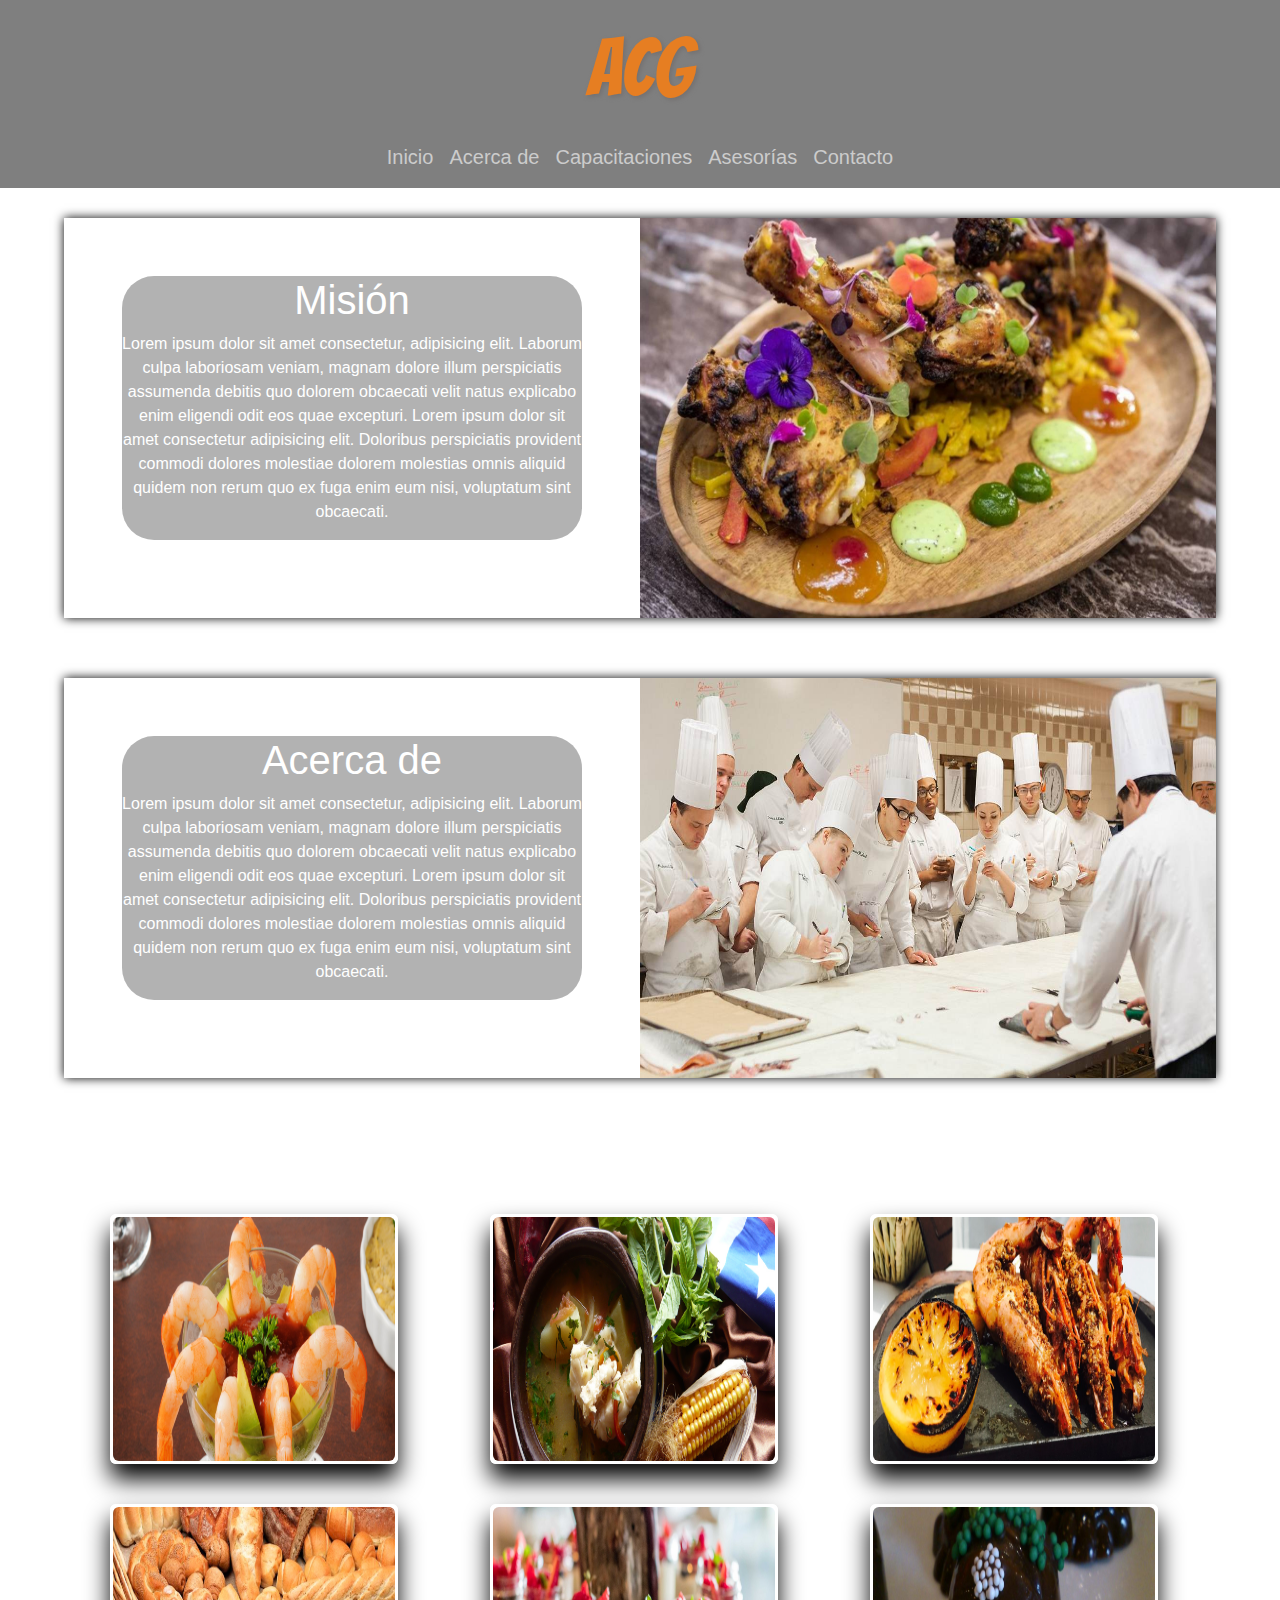
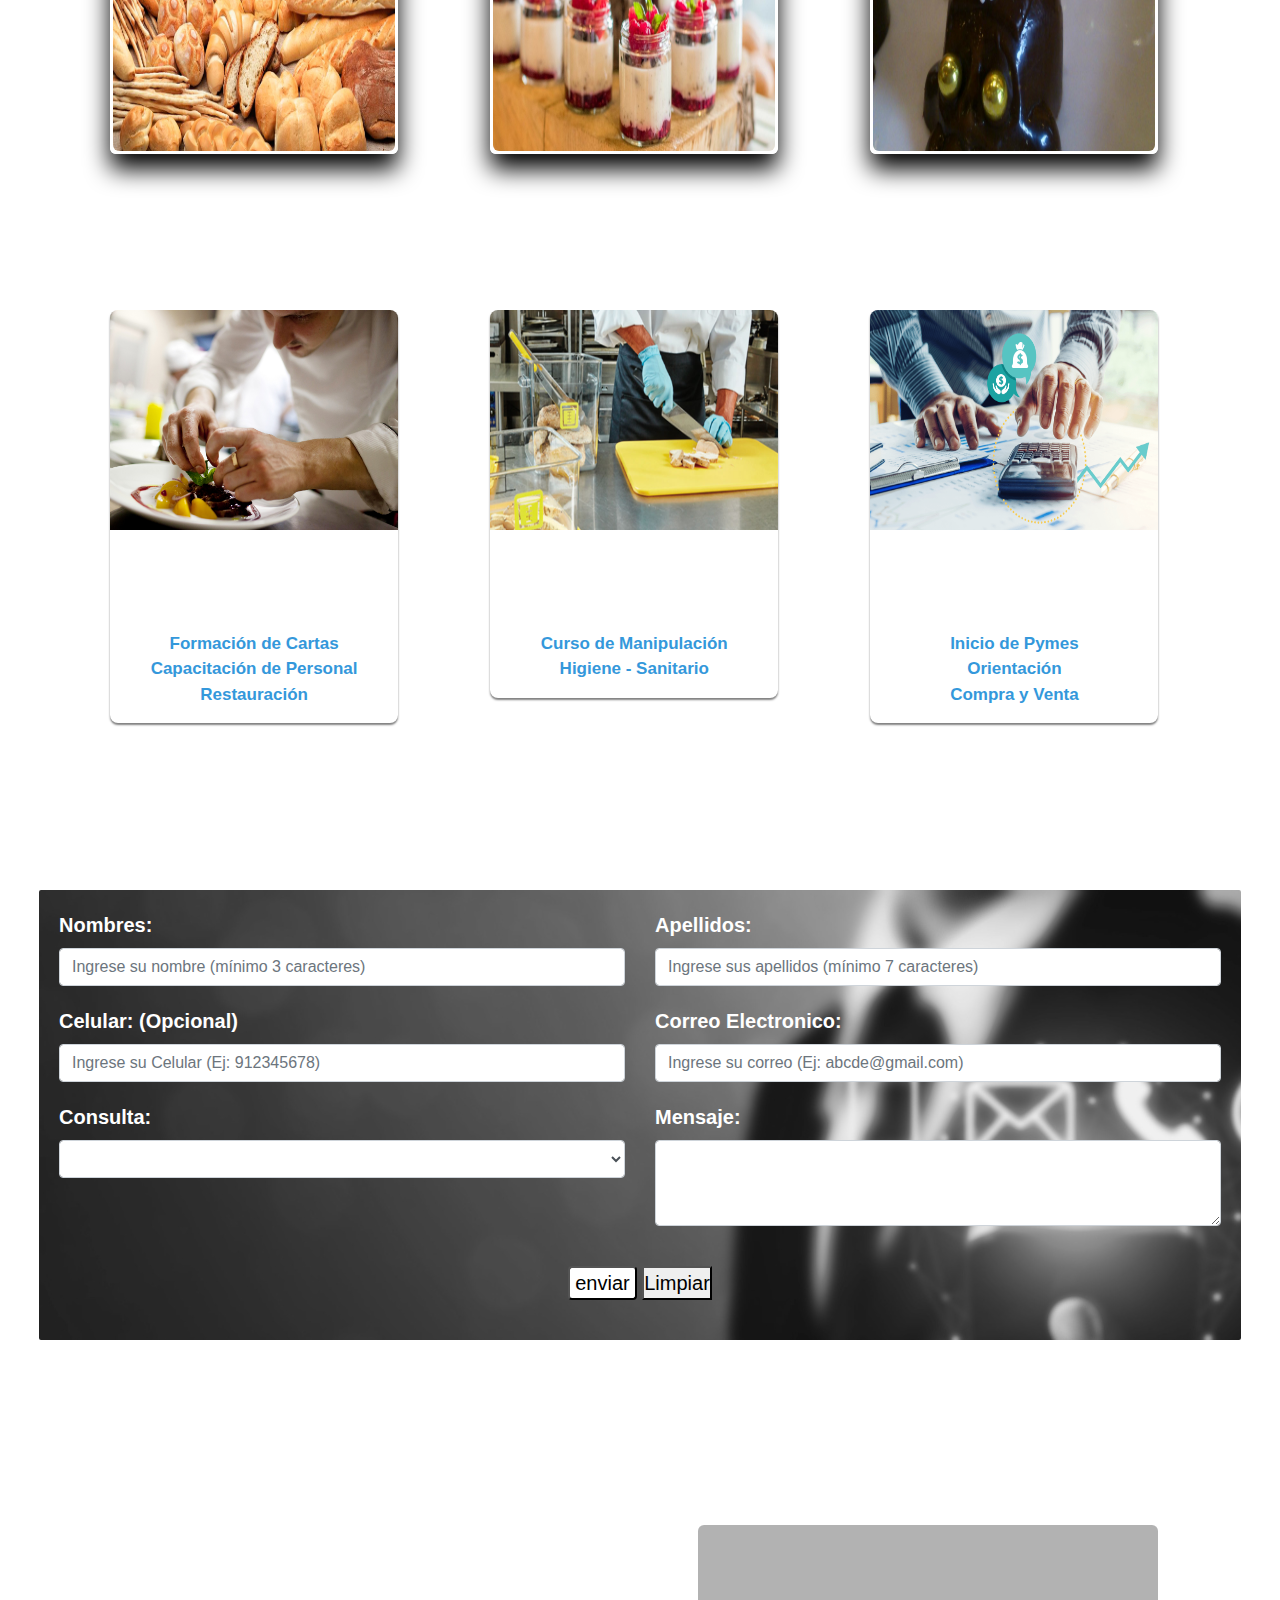
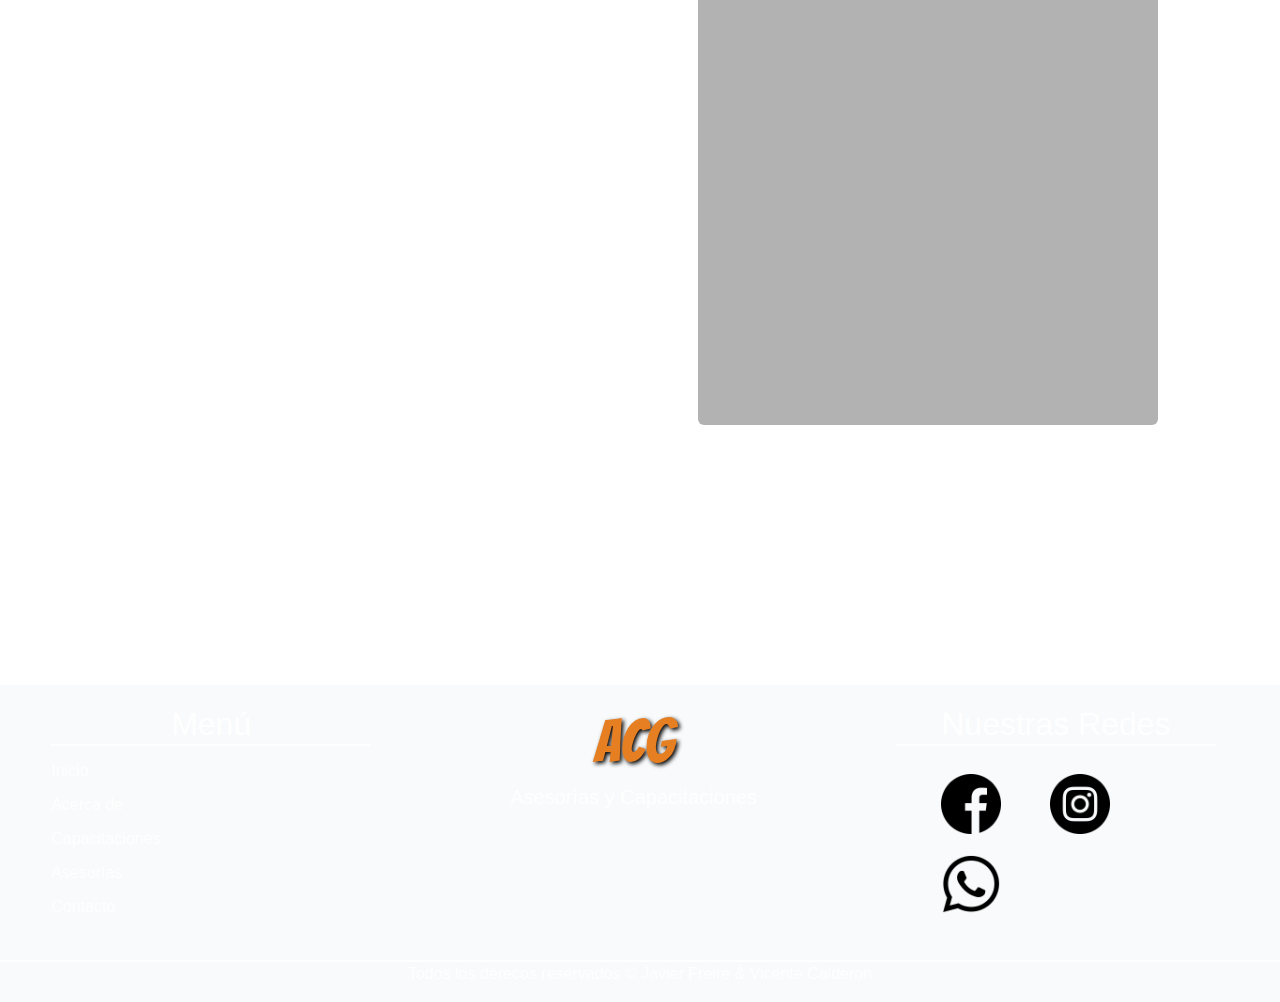
==== commit 27641feb: "commit on 'main'" ====
--- a/index.html
+++ b/index.html
@@ -171,39 +171,39 @@
 
 
 
-                <form>
+                <form action="php/enviar.php" method="POST">
 
                     <div class="row">
                         <div class="col">
                             <label for="nombre">Nombres: </label>
-                            <input type="text" size="50" class="form-control" id="nombre" placeholder="Ingrese su nombre">
+                            <input type="text" size="50" class="form-control" id="nombre" placeholder="Ingrese su nombre (mínimo 3 caracteres)">
                             <div id="mensaje1" class="errores">Ingrese un nombre</div>
                         </div>
                         <div class="col">
                             <label for="apellido">Apellidos: </label>
-                            <input type="text" size="50" class="form-control" id="apellido" placeholder="Ingrese sus apellidos">
+                            <input type="text" size="50" class="form-control" id="apellido" placeholder="Ingrese sus apellidos (mínimo 7 caracteres)">
                             <div id="mensaje2" class="errores">Ingrese un apellido</div>
                         </div>
                     </div>
                     <div class="row">
                         <div class="col">
                             <label for="celular">Celular: (Opcional)</label>
-                            <input type="text" size="50" class="form-control" id="celular" placeholder="Ingrese su Celular">
+                            <input type="text" size="50" class="form-control" id="celular" placeholder="Ingrese su Celular (Ej: 912345678)">
                         </div>
                         <div class="col">
                             <label for="correo">Correo Electronico: </label>
-                            <input type="text" size="50" class="form-control" id="correo" placeholder="Ingrese su correo">
-                            <div id="mensaje3" class="errores">Ingrese un correo</div>
+                            <input type="text" size="50" class="form-control" id="correo" placeholder="Ingrese su correo (Ej: abcde@gmail.com)">
+                            <div id="mensaje3" class="errores">Ingrese un correo válido</div>
                         </div>
                     </div>
                     <div class="row">
                         <div class="col">
                             <label for="asunto">Consulta: </label>
                             <select name="asunto" width="100" id="consulta" class="form-control">
-                            <option value=""></option>
-                            <option value="aseso">Asesorías</option>
-                            <option value="capa">Capacitaciones</option>
-                            <option value="otro">Otros</option>
+                            <option value="0"></option>
+                            <option value="Asesorías">Asesorías</option>
+                            <option value="Capacitaciones">Capacitaciones</option>
+                            <option value="Otros">Otros</option>
                         </select>
                             <div id="mensaje4" class="errores">Seleccione una opción</div>
 
@@ -211,21 +211,36 @@
                         <div class="col">
                             <label for="mensaje">Mensaje: </label>
                             <textarea name="mensaje" class="form-control" id="mensaje" cols="30" rows="3"></textarea>
-                            <div id="mensaje5" class="errores">El mensaje debe contener al menos 20 palabras</div>
+                            <div id="mensaje5" class="errores">El mensaje debe contener al menos 20 caracteres</div>
                         </div>
 
                     </div>
                     <div class="boton">
-                        <button type="button" id="enviar">Enviar</button>
-                        <button type="button" id="limpiar">Limpiar</button>
+                        <input type="submit" value="enviar" id="enviar">
+                        <button type="reset" id="limpiar">Limpiar</button>
                     </div>
                 </form>
             </div>
 
+            <div class="recetas-random">
+                <h1>Algunas de nuestras recetas</h1>
+                <div id="img"></div>
+                <div class="receta">
+                    <div id="nombrere" class="style"></div>
+                    <div id="categoria" class="style"></div>
+                    <div id="origen" class="style"></div>
+                    <div id="ingredientes" class="style"></div>
+                    <div id="pasos" class="style"></div>
+                    <div id="video" class="style"></div>
+                </div>
+
+
+            </div>
 
             <a href="#principio"><img src="img/flecha-hacia-arriba.png" id="arriba" alt=""></a>
 
             <script src="js/boton-arriba.js"></script>
+            <script src="js/receta-api.js"></script>
         </section>
         <footer id="pie">
             <div class="menu-pie">
--- a/style.css
+++ b/style.css
@@ -214,7 +214,16 @@
     border: 2px solid red;
     border-radius: 6px;
     background-color: rgba(255, 0, 0, 0.5);
+    transition: all 2s;
     display: none;
+}
+
+.boton .est {
+    padding: 5px;
+    margin-right: 10px;
+    border-radius: 10px;
+    color: white;
+    background-color: rgb(64, 64, 197);
 }
 
 #arriba {
@@ -228,6 +237,46 @@
     transition: all 1s;
 }
 
+.recetas-random {
+    width: 90%;
+    margin: 30px 5%;
+    float: left;
+}
+
+.recetas-random h1 {
+    text-align: center;
+}
+
+.receta {
+    width: 40%;
+    height: 500px;
+    overflow-y: scroll;
+    margin: 30px 5%;
+    padding: 10px;
+    float: left;
+    background-color: rgba(0, 0, 0, 0.3);
+    border-radius: 6px;
+}
+
+#img {
+    width: 40%;
+    margin: 30px 5%;
+    float: left;
+    border: solid 3px white;
+    border-radius: 6px;
+}
+
+#img img {
+    width: 100%;
+    height: 500px;
+    border-radius: 6px;
+}
+
+.style h3 {
+    font-size: 25px;
+    font-weight: bold;
+}
+
 #pie {
     width: 100%;
     margin-top: 200px;
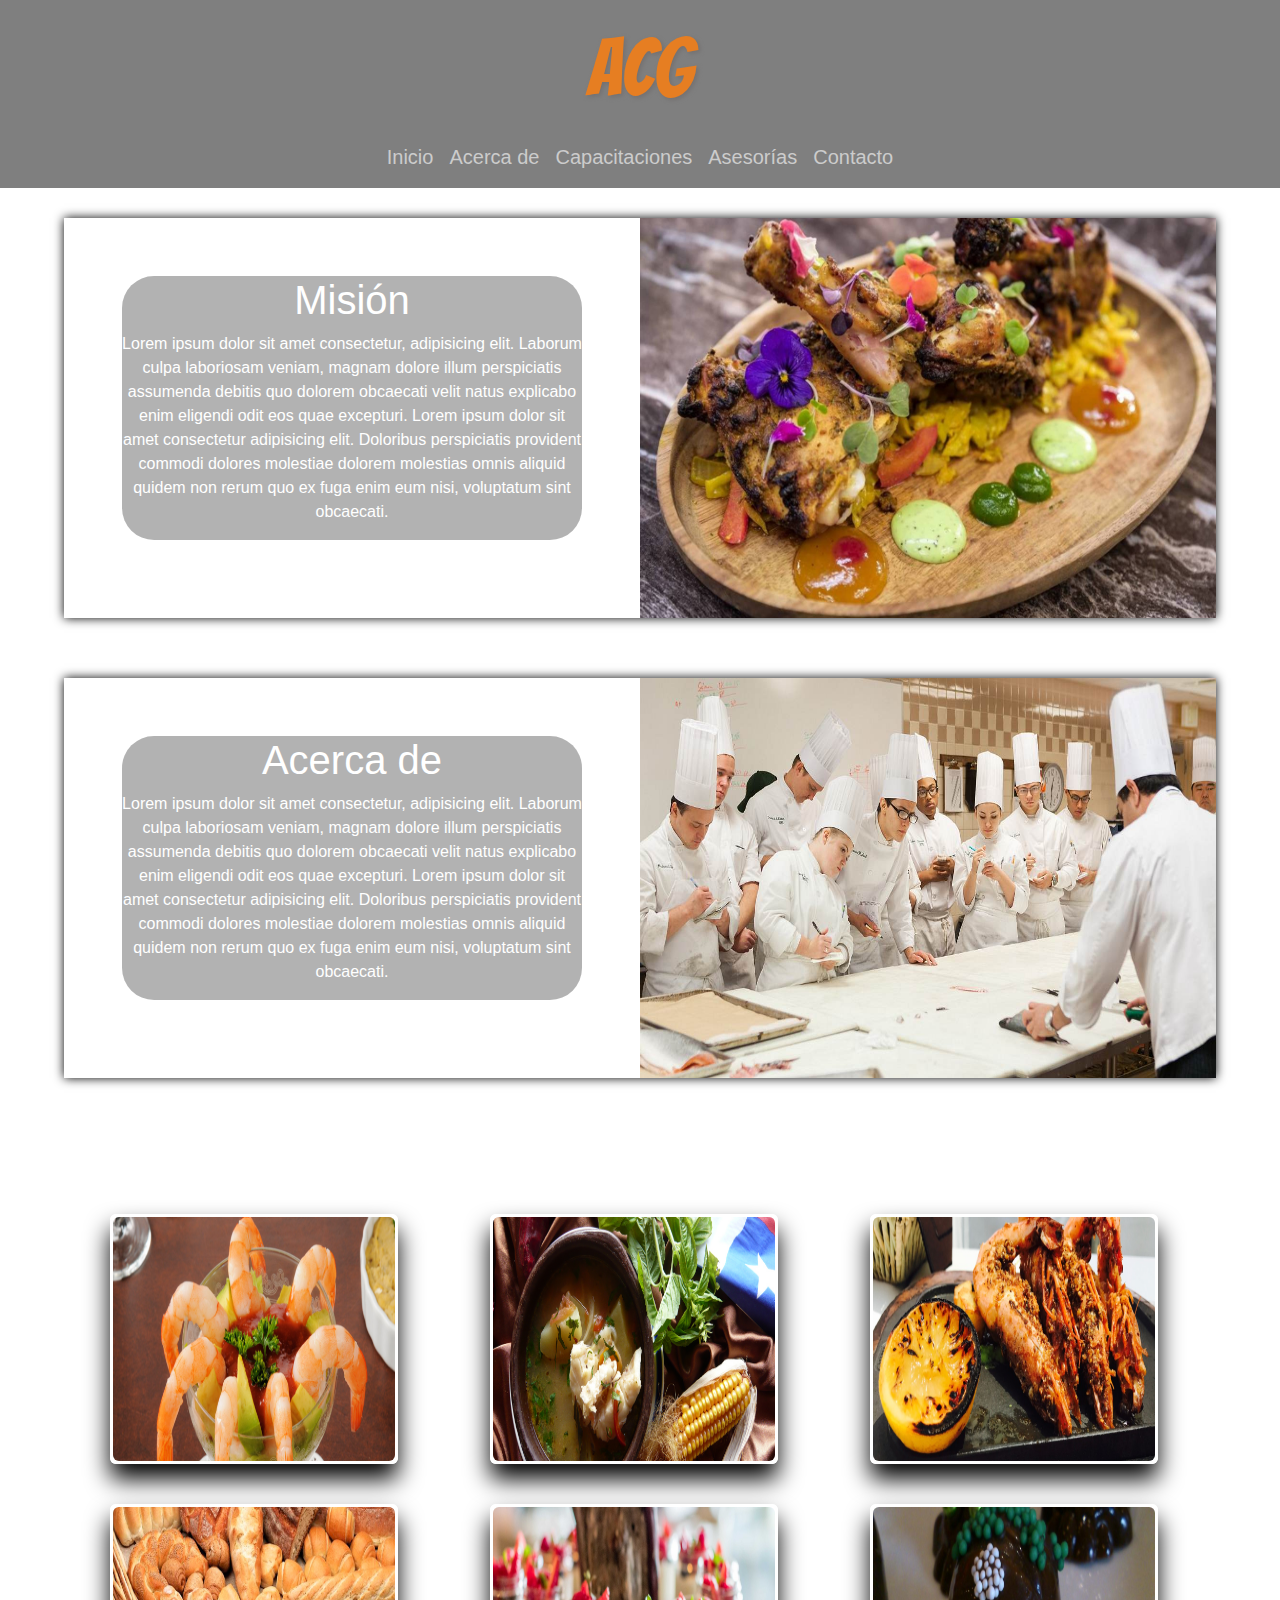
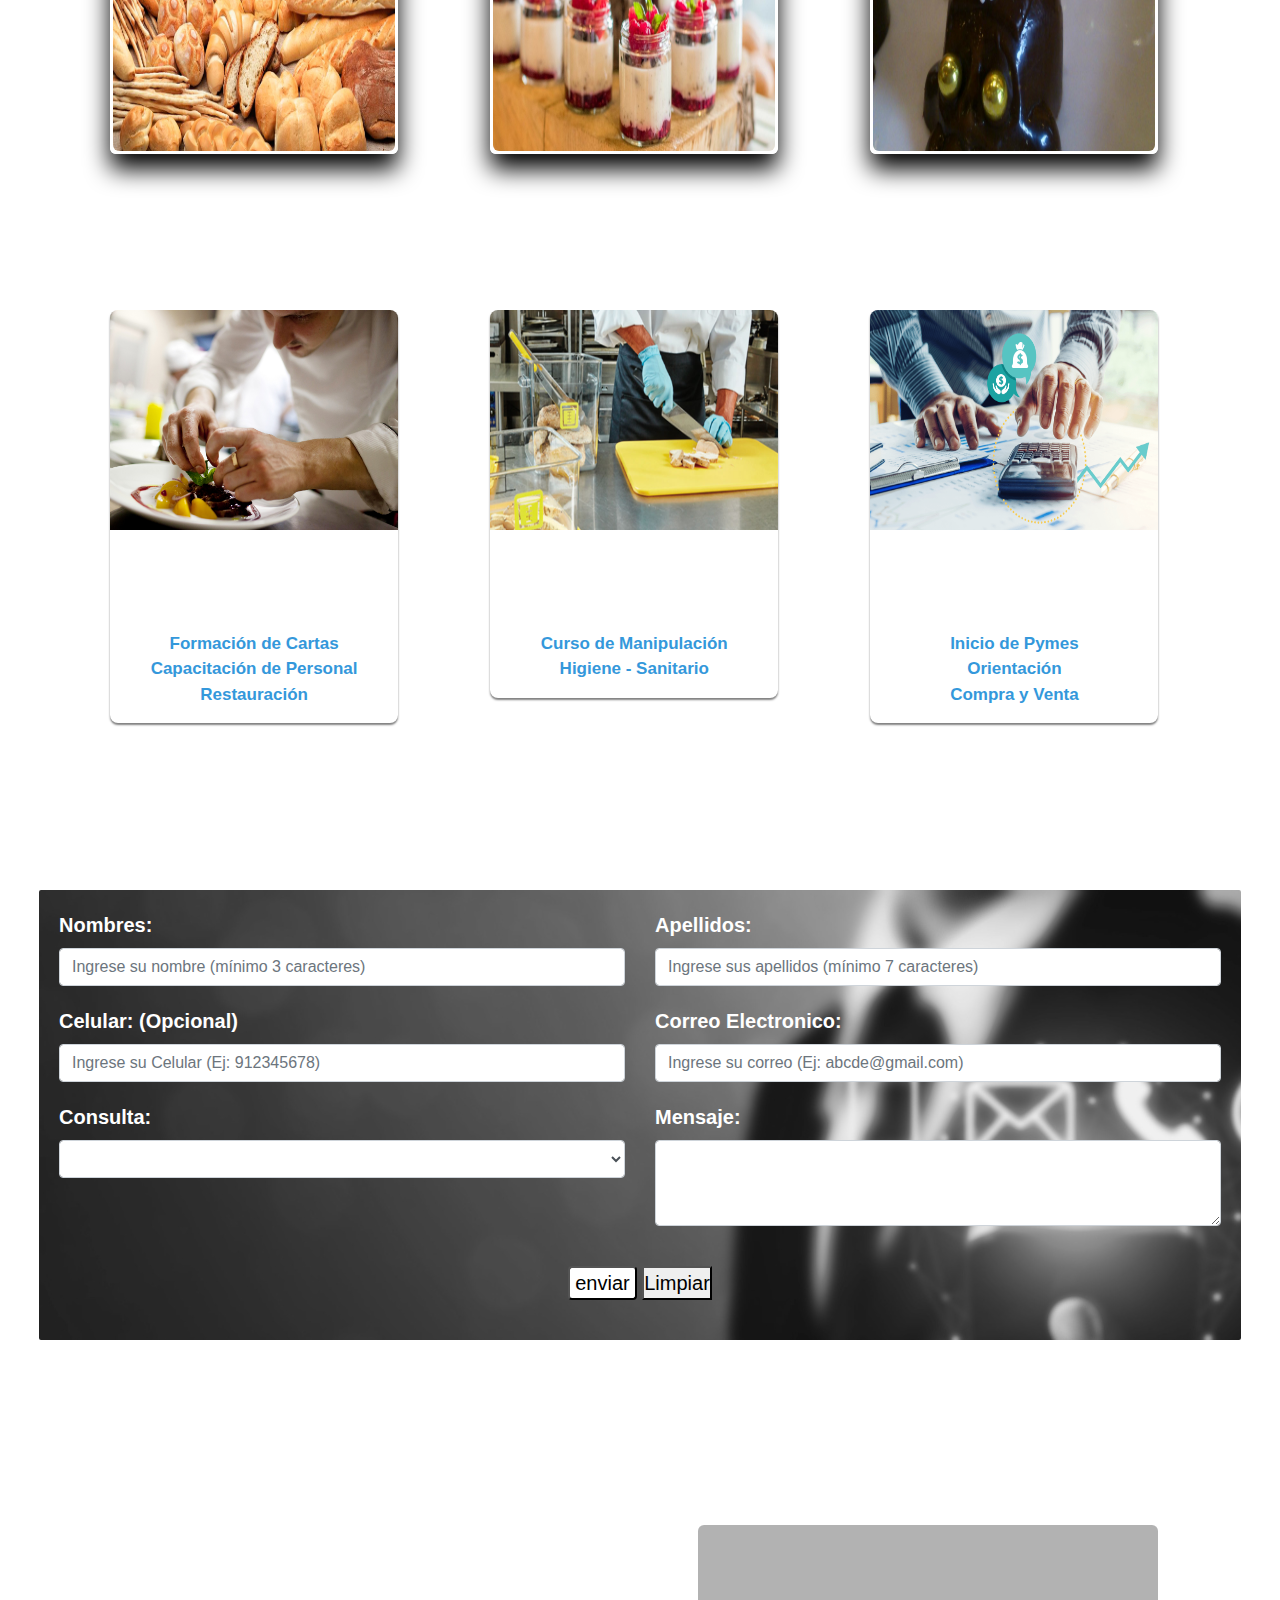
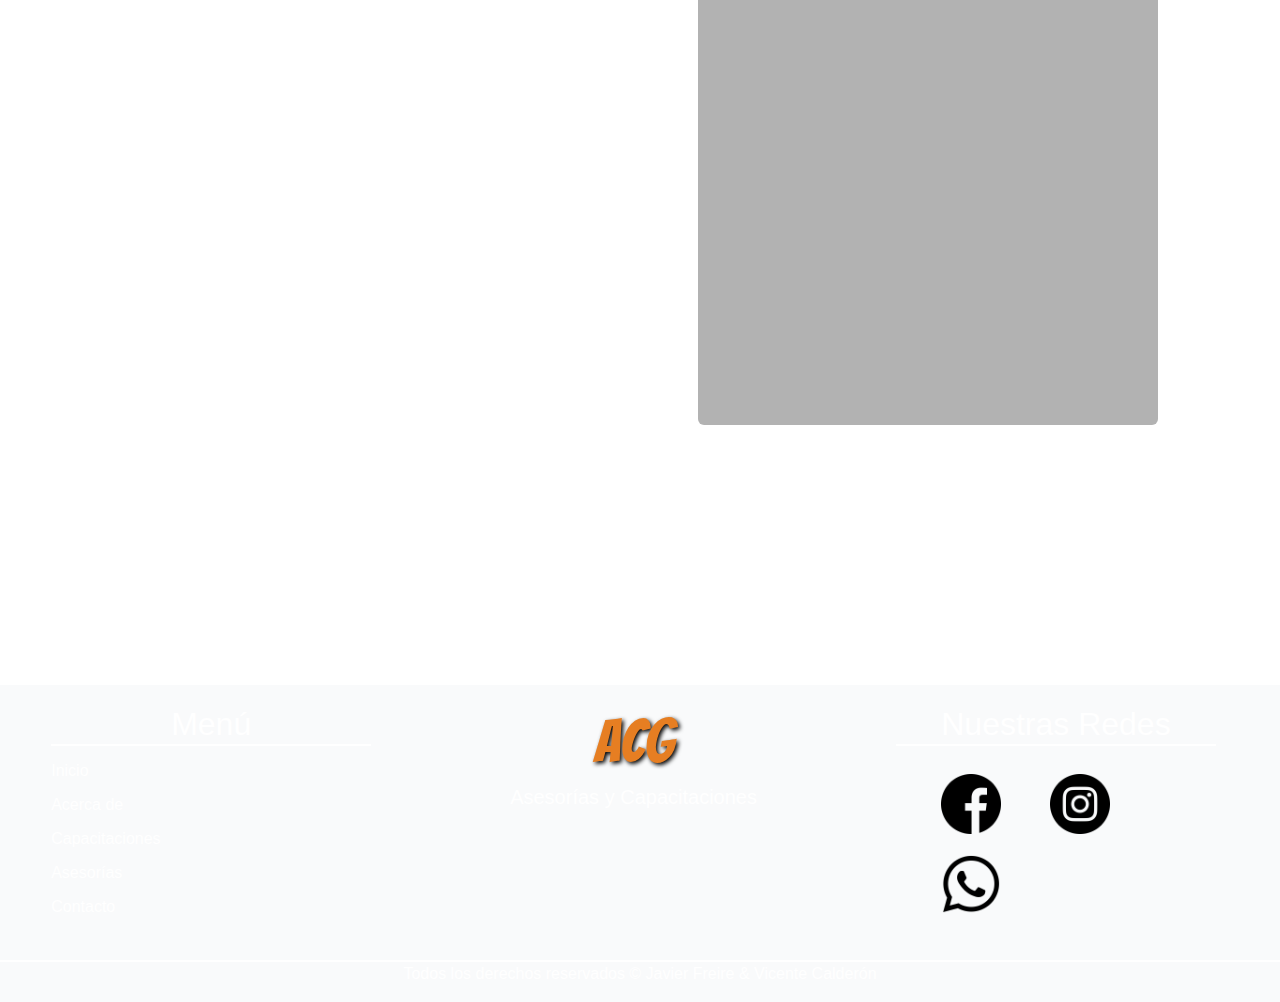
==== commit 33e734ca: "commit on 'main'" ====
--- a/index.html
+++ b/index.html
@@ -135,7 +135,7 @@
                 <h1>Nuestras Asesorías</h1>
                 <div class="carta">
                     <img src="img/aseso-gastro.jpg" alt="">
-                    <h4>Asesoría Gastronomica</h4>
+                    <h4>Asesoría Gastronómica</h4>
                     <p>Lorem ipsum dolor sit amet consectetur adipisicing elit. Soluta, eveniet!</p>
                     <ul>
                         <li>Formación de Cartas</li>
@@ -154,7 +154,7 @@
                 </div>
                 <div class="carta">
                     <img src="img/aseso-logis.png" alt="">
-                    <h4>Asesoría Logistica</h4>
+                    <h4>Asesoría Logística</h4>
                     <p>Lorem ipsum dolor sit amet consectetur adipisicing elit. Soluta, eveniet!</p>
                     <ul>
                         <li>Inicio de Pymes</li>
@@ -274,7 +274,7 @@
                 <a href="#"><img src="img/instagram.png" alt=""></a>
                 <a href="#"><img src="img/whatsapp.png" alt=""></a>
             </div>
-            <p>Todos los derecos reservados &copy; Javier Freire & Vicente Calderon</p>
+            <p>Todos los derechos reservados &copy; Javier Freire & Vicente Calderón</p>
         </footer>
 
 
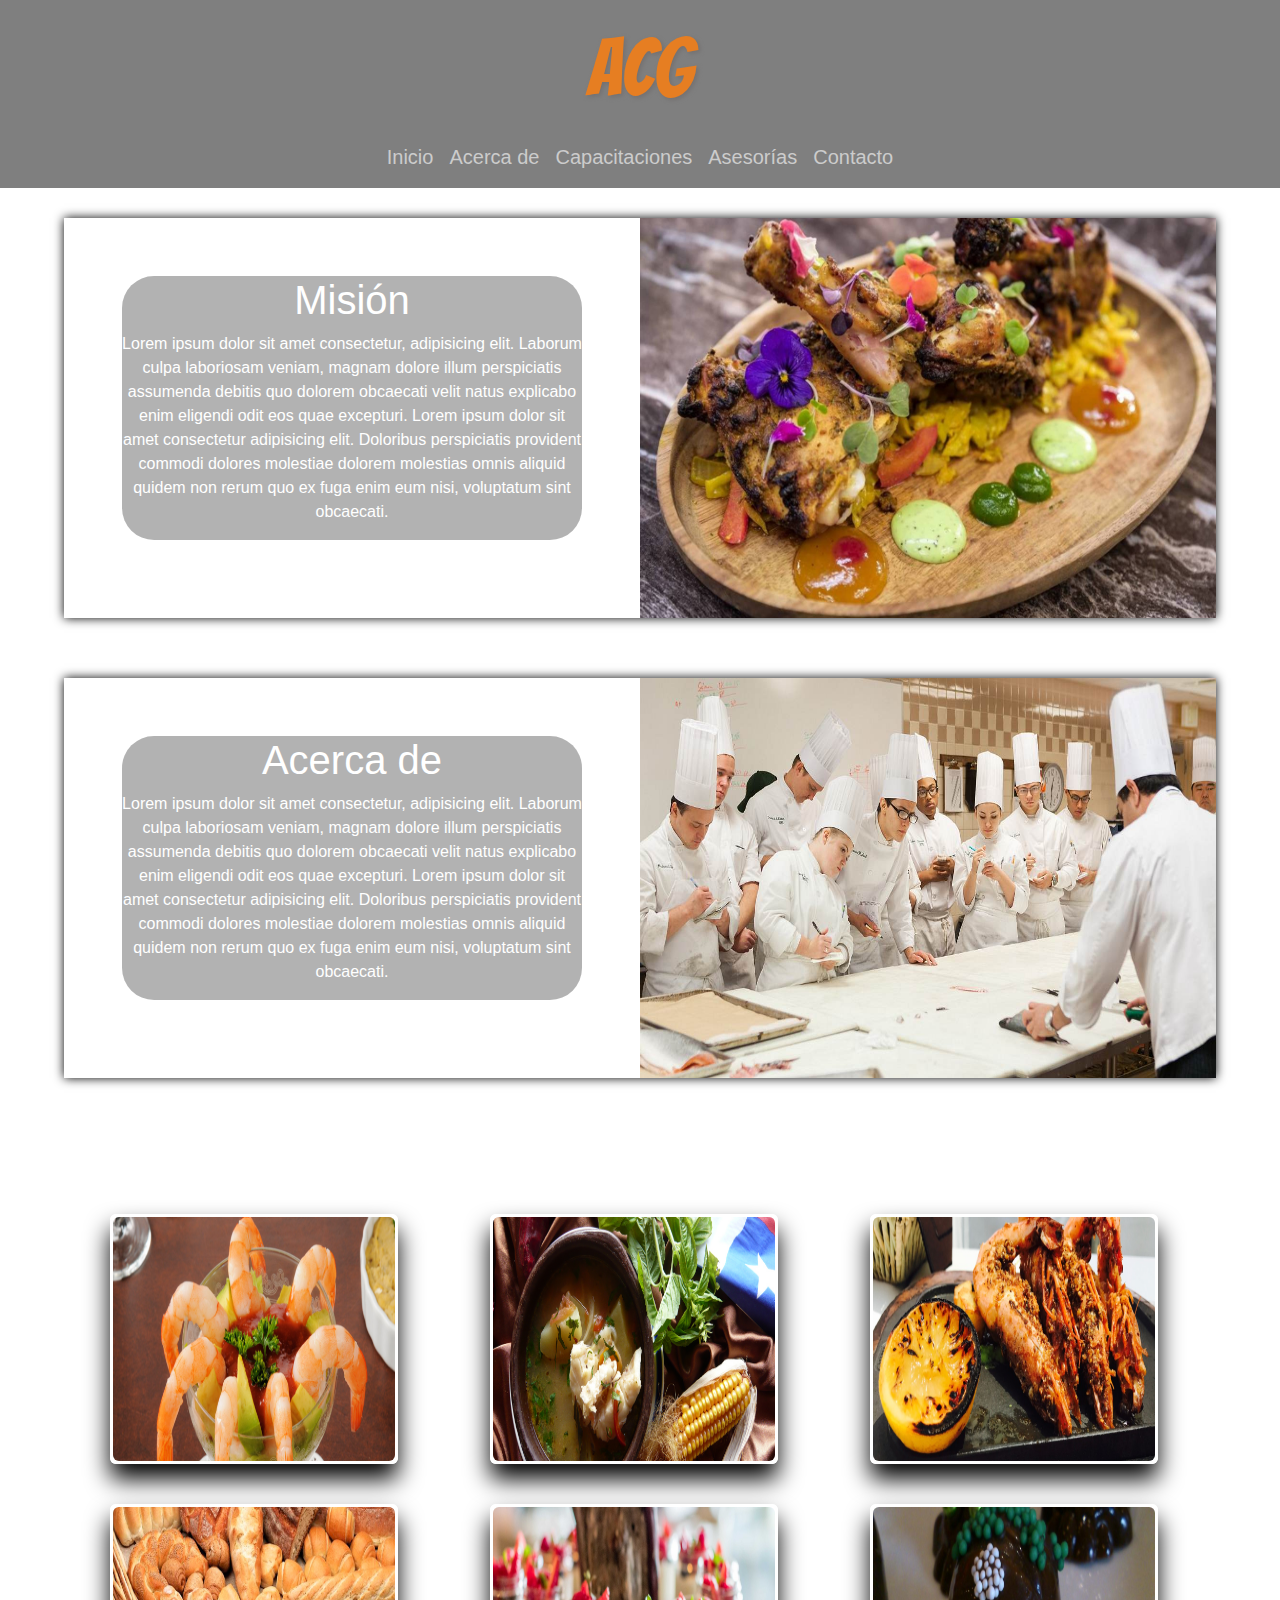
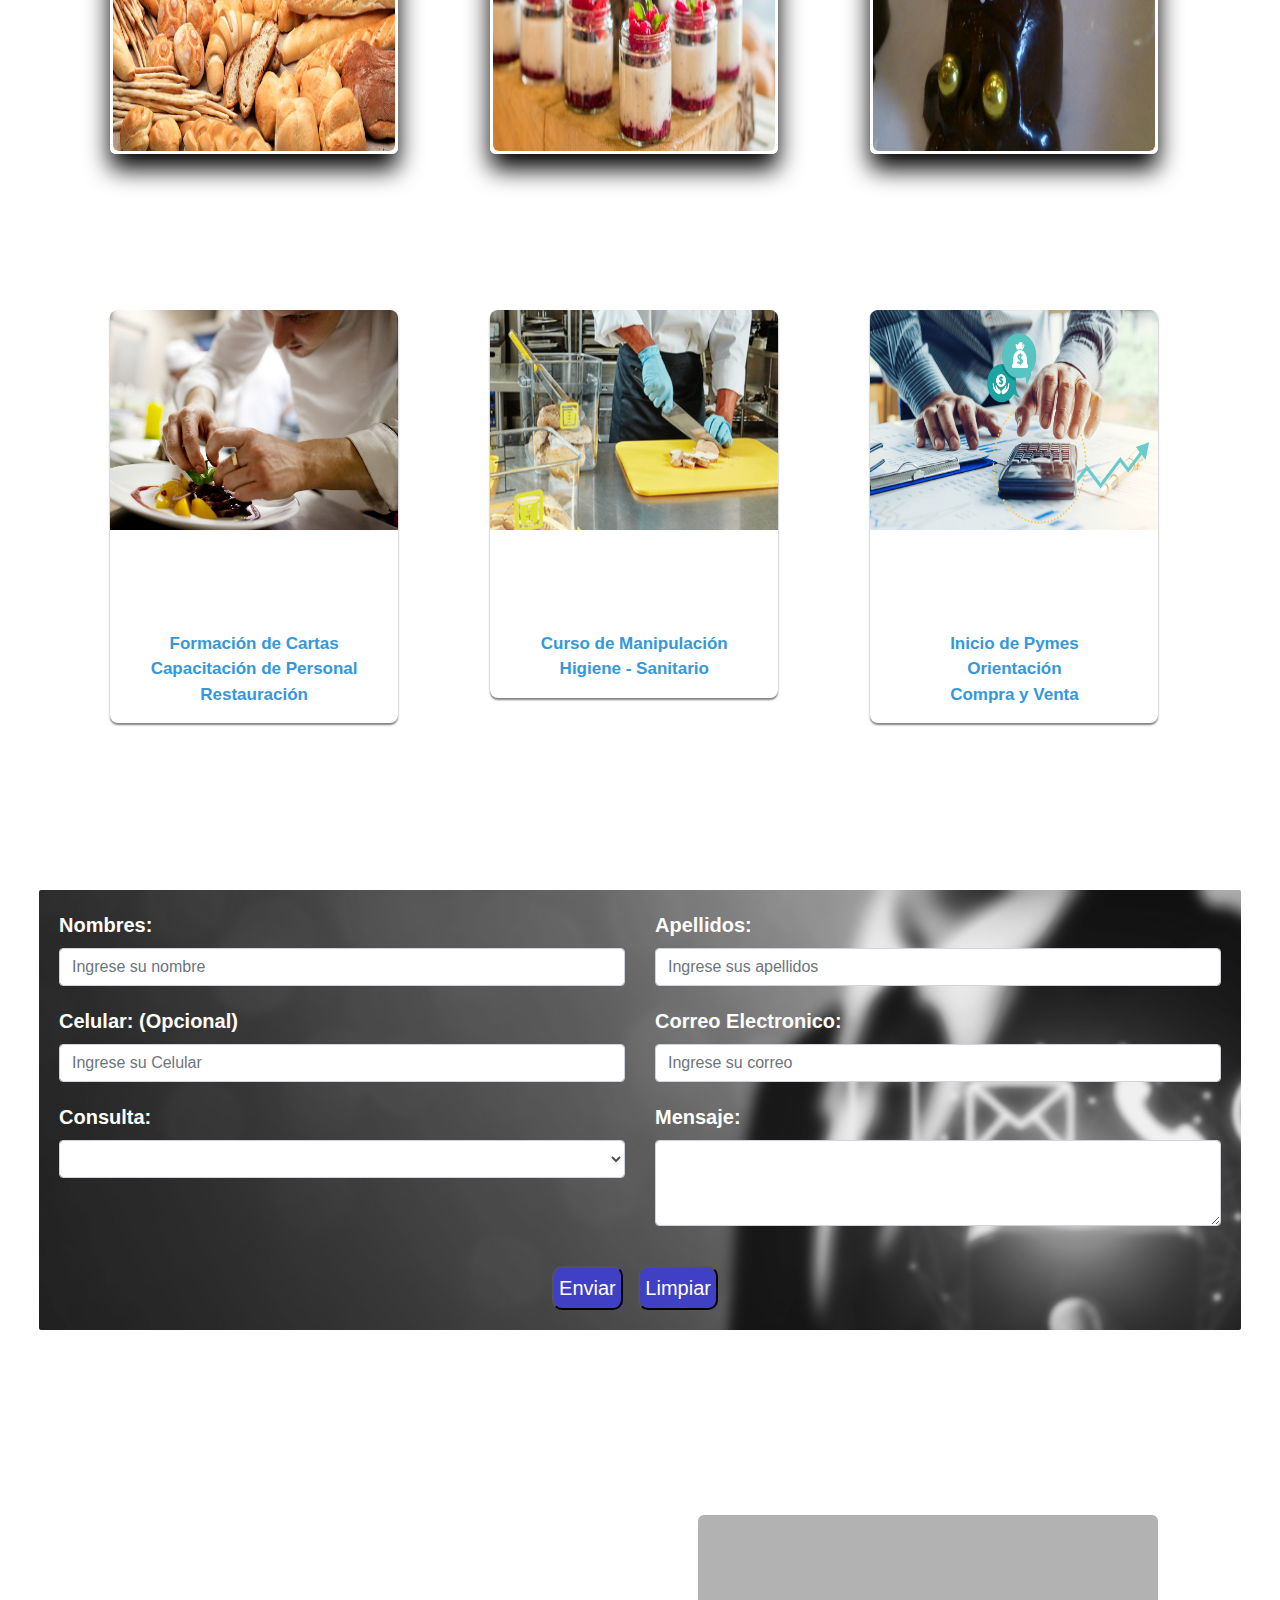
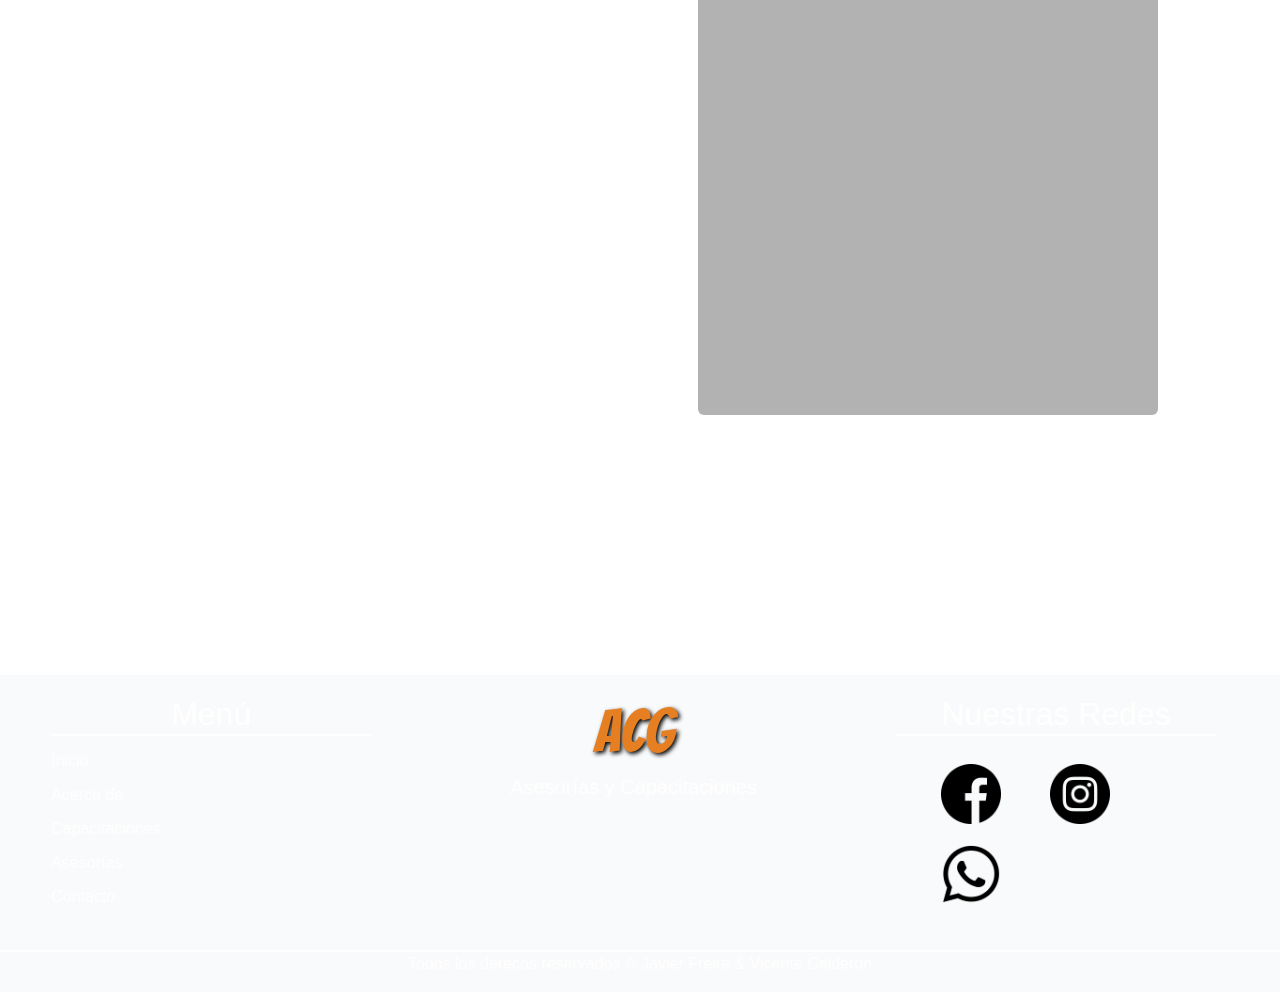
==== commit fcba048c: "commit" ====
--- a/index.html
+++ b/index.html
@@ -135,7 +135,7 @@
                 <h1>Nuestras Asesorías</h1>
                 <div class="carta">
                     <img src="img/aseso-gastro.jpg" alt="">
-                    <h4>Asesoría Gastronómica</h4>
+                    <h4>Asesoría Gastronomica</h4>
                     <p>Lorem ipsum dolor sit amet consectetur adipisicing elit. Soluta, eveniet!</p>
                     <ul>
                         <li>Formación de Cartas</li>
@@ -154,7 +154,7 @@
                 </div>
                 <div class="carta">
                     <img src="img/aseso-logis.png" alt="">
-                    <h4>Asesoría Logística</h4>
+                    <h4>Asesoría Logistica</h4>
                     <p>Lorem ipsum dolor sit amet consectetur adipisicing elit. Soluta, eveniet!</p>
                     <ul>
                         <li>Inicio de Pymes</li>
@@ -176,23 +176,23 @@
                     <div class="row">
                         <div class="col">
                             <label for="nombre">Nombres: </label>
-                            <input type="text" size="50" class="form-control" id="nombre" placeholder="Ingrese su nombre (mínimo 3 caracteres)">
+                            <input type="text" name="nombre" size="50" class="form-control" id="nombre" placeholder="Ingrese su nombre">
                             <div id="mensaje1" class="errores">Ingrese un nombre</div>
                         </div>
                         <div class="col">
                             <label for="apellido">Apellidos: </label>
-                            <input type="text" size="50" class="form-control" id="apellido" placeholder="Ingrese sus apellidos (mínimo 7 caracteres)">
+                            <input type="text" name="apellido" size="50" class="form-control" id="apellido" placeholder="Ingrese sus apellidos">
                             <div id="mensaje2" class="errores">Ingrese un apellido</div>
                         </div>
                     </div>
                     <div class="row">
                         <div class="col">
                             <label for="celular">Celular: (Opcional)</label>
-                            <input type="text" size="50" class="form-control" id="celular" placeholder="Ingrese su Celular (Ej: 912345678)">
+                            <input type="text" size="50" class="form-control" id="celular" placeholder="Ingrese su Celular">
                         </div>
                         <div class="col">
                             <label for="correo">Correo Electronico: </label>
-                            <input type="text" size="50" class="form-control" id="correo" placeholder="Ingrese su correo (Ej: abcde@gmail.com)">
+                            <input type="text" name="correo" size="50" class="form-control" id="correo" placeholder="Ingrese su correo">
                             <div id="mensaje3" class="errores">Ingrese un correo válido</div>
                         </div>
                     </div>
@@ -201,9 +201,9 @@
                             <label for="asunto">Consulta: </label>
                             <select name="asunto" width="100" id="consulta" class="form-control">
                             <option value="0"></option>
-                            <option value="Asesorías">Asesorías</option>
-                            <option value="Capacitaciones">Capacitaciones</option>
-                            <option value="Otros">Otros</option>
+                            <option value="1">Asesorías</option>
+                            <option value="2">Capacitaciones</option>
+                            <option value="3">Otros</option>
                         </select>
                             <div id="mensaje4" class="errores">Seleccione una opción</div>
 
@@ -211,13 +211,13 @@
                         <div class="col">
                             <label for="mensaje">Mensaje: </label>
                             <textarea name="mensaje" class="form-control" id="mensaje" cols="30" rows="3"></textarea>
-                            <div id="mensaje5" class="errores">El mensaje debe contener al menos 20 caracteres</div>
+                            <div id="mensaje5" class="errores">El mensaje debe contener al menos 20 palabras</div>
                         </div>
 
                     </div>
                     <div class="boton">
-                        <input type="submit" value="enviar" id="enviar">
-                        <button type="reset" id="limpiar">Limpiar</button>
+                        <button type="button" id="enviar" class="est">Enviar</button>
+                        <button type="reset" id="limpiar" class="est">Limpiar</button>
                     </div>
                 </form>
             </div>
@@ -226,7 +226,7 @@
                 <h1>Algunas de nuestras recetas</h1>
                 <div id="img"></div>
                 <div class="receta">
-                    <div id="nombrere" class="style"></div>
+                    <div id="nombre" class="style"></div>
                     <div id="categoria" class="style"></div>
                     <div id="origen" class="style"></div>
                     <div id="ingredientes" class="style"></div>
@@ -274,7 +274,7 @@
                 <a href="#"><img src="img/instagram.png" alt=""></a>
                 <a href="#"><img src="img/whatsapp.png" alt=""></a>
             </div>
-            <p>Todos los derechos reservados &copy; Javier Freire & Vicente Calderón</p>
+            <p>Todos los derecos reservados &copy; Javier Freire & Vicente Calderon</p>
         </footer>
 
 
